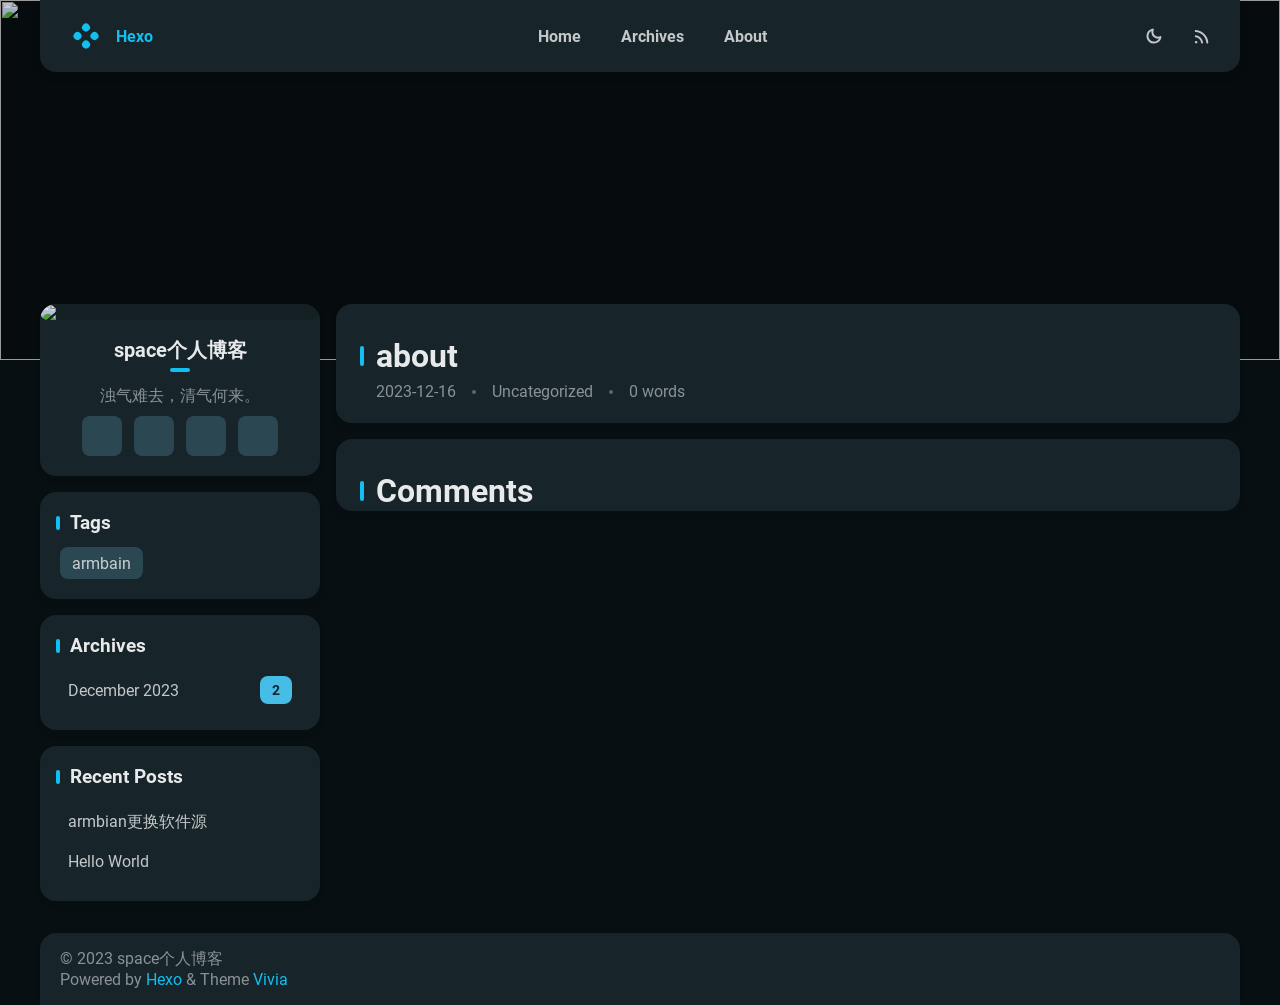
==== about/index.html @ df4c648f "Site updated: 2023-12-16 14:59:12" ====
<!DOCTYPE html>


<html theme="dark" showBanner="true" hasBanner="true" > 
<link href="https://cdn.staticfile.org/font-awesome/6.4.2/css/fontawesome.min.css" rel="stylesheet">
<link href="https://cdn.staticfile.org/font-awesome/6.4.2/css/brands.min.css" rel="stylesheet">
<link href="https://cdn.staticfile.org/font-awesome/6.4.2/css/solid.min.css" rel="stylesheet">
<script src="/js/color.global.min.js" ></script>
<script src="/js/load-settings.js" ></script>
<head>
  <meta charset="utf-8">
  
  
  

  
  <title>about | Hexo</title>
  <meta name="viewport" content="width=device-width, initial-scale=1, shrink-to-fit=no">

  <link rel="preload" href="/css/fonts/Roboto-Regular.ttf" as="font" type="font/ttf" crossorigin="anonymous">
  <link rel="preload" href="/css/fonts/Roboto-Bold.ttf" as="font" type="font/ttf" crossorigin="anonymous">

  <meta property="og:type" content="website">
<meta property="og:title" content="about">
<meta property="og:url" content="http://example.com/about/index.html">
<meta property="og:site_name" content="Hexo">
<meta property="og:locale" content="en_US">
<meta property="article:published_time" content="2023-12-16T14:55:59.000Z">
<meta property="article:modified_time" content="2023-12-16T14:55:59.669Z">
<meta property="article:author" content="John Doe">
<meta name="twitter:card" content="summary">
  
    <link rel="alternate" href="/atom.xml" title="Hexo" type="application/atom+xml">
  
  
    <link rel="icon" media="(prefers-color-scheme: light)" href="/images/favicon-light-32.png" sizes="32x32">
    <link rel="icon" media="(prefers-color-scheme: light)" href="/images/favicon-light-128.png" sizes="128x128">
    <link rel="icon" media="(prefers-color-scheme: light)" href="/images/favicon-light-180.png" sizes="180x180">
    <link rel="icon" media="(prefers-color-scheme: light)" href="/images/favicon-light-192.png" sizes="192x192">
    <link rel="icon" media="(prefers-color-scheme: dark)" href="/images/favicon-dark-32.png" sizes="32x32">
    <link rel="icon" media="(prefers-color-scheme: dark)" href="/images/favicon-dark-128.png" sizes="128x128">
    <link rel="icon" media="(prefers-color-scheme: dark)" href="/images/favicon-dark-180.png" sizes="180x180">
    <link rel="icon" media="(prefers-color-scheme: dark)" href="/images/favicon-dark-192.png" sizes="192x192">
  
  
<link rel="stylesheet" href="/css/style.css">

<meta name="generator" content="Hexo 7.0.0"></head>

<body>
  
  
    
<div id="banner" class="">
  <img src="https://cdn.jsdelivr.net/gh/space-kunlun/imageBed@main/beijing.jpg" itemprop="image">
  <div id="banner-dim"></div>
</div>
 
   
  <div id="main-grid" class="shadow   ">
    <div id="nav" class=""  >
      <navbar id="navbar">
  <nav id="title-nav">
    <a href="/">
      <div id="vivia-logo">
        <div class="dot"></div>
        <div class="dot"></div>
        <div class="dot"></div>
        <div class="dot"></div>
      </div>
      <div>Hexo </div>
    </a>
  </nav>
  <nav id="main-nav">
    
      <a class="main-nav-link" href="/">Home</a>
    
      <a class="main-nav-link" href="/archives">Archives</a>
    
      <a class="main-nav-link" href="/about">About</a>
    
  </nav>
  <nav id="sub-nav">
    <a id="theme-btn" class="nav-icon">
      <span class="light-mode-icon"><svg xmlns="http://www.w3.org/2000/svg" height="20" viewBox="0 -960 960 960" width="20"><path d="M438.5-829.913v-48q0-17.452 11.963-29.476 11.964-12.024 29.326-12.024 17.363 0 29.537 12.024t12.174 29.476v48q0 17.452-11.963 29.476-11.964 12.024-29.326 12.024-17.363 0-29.537-12.024T438.5-829.913Zm0 747.826v-48q0-17.452 11.963-29.476 11.964-12.024 29.326-12.024 17.363 0 29.537 12.024t12.174 29.476v48q0 17.452-11.963 29.476-11.964 12.024-29.326 12.024-17.363 0-29.537-12.024T438.5-82.087ZM877.913-438.5h-48q-17.452 0-29.476-11.963-12.024-11.964-12.024-29.326 0-17.363 12.024-29.537t29.476-12.174h48q17.452 0 29.476 11.963 12.024 11.964 12.024 29.326 0 17.363-12.024 29.537T877.913-438.5Zm-747.826 0h-48q-17.452 0-29.476-11.963-12.024-11.964-12.024-29.326 0-17.363 12.024-29.537T82.087-521.5h48q17.452 0 29.476 11.963 12.024 11.964 12.024 29.326 0 17.363-12.024 29.537T130.087-438.5Zm660.174-290.87-34.239 32q-12.913 12.674-29.565 12.174-16.653-.5-29.327-13.174-12.674-12.673-12.554-28.826.12-16.152 12.794-28.826l33-35q12.913-12.674 30.454-12.674t30.163 12.847q12.709 12.846 12.328 30.826-.38 17.98-13.054 30.653ZM262.63-203.978l-32 34q-12.913 12.674-30.454 12.674t-30.163-12.847q-12.709-12.846-12.328-30.826.38-17.98 13.054-30.653l33.239-31q12.913-12.674 29.565-12.174 16.653.5 29.327 13.174 12.674 12.673 12.554 28.826-.12 16.152-12.794 28.826Zm466.74 33.239-32-33.239q-12.674-12.913-12.174-29.565.5-16.653 13.174-29.327 12.673-12.674 28.826-13.054 16.152-.38 28.826 12.294l35 33q12.674 12.913 12.674 30.454t-12.847 30.163q-12.846 12.709-30.826 12.328-17.98-.38-30.653-13.054ZM203.978-697.37l-34-33q-12.674-12.913-13.174-29.945-.5-17.033 12.174-29.707t31.326-13.293q18.653-.62 31.326 13.054l32 34.239q11.674 12.913 11.174 29.565-.5 16.653-13.174 29.327-12.673 12.674-28.826 12.554-16.152-.12-28.826-12.794ZM480-240q-100 0-170-70t-70-170q0-100 70-170t170-70q100 0 170 70t70 170q0 100-70 170t-170 70Zm-.247-82q65.703 0 111.475-46.272Q637-414.544 637-480.247t-45.525-111.228Q545.95-637 480.247-637t-111.475 45.525Q323-545.95 323-480.247t45.525 111.975Q414.05-322 479.753-322ZM481-481Z"/></svg></span>
      <span class="dark-mode-icon"><svg xmlns="http://www.w3.org/2000/svg" height="20" viewBox="0 -960 960 960" width="20"><path d="M480.239-116.413q-152.63 0-258.228-105.478Q116.413-327.37 116.413-480q0-130.935 77.739-227.435t206.304-125.043q43.022-9.631 63.87 10.869t3.478 62.805q-8.891 22.043-14.315 44.463-5.424 22.42-5.424 46.689 0 91.694 64.326 155.879 64.325 64.186 156.218 64.186 24.369 0 46.978-4.946 22.609-4.945 44.413-14.076 42.826-17.369 62.967 1.142 20.142 18.511 10.511 61.054Q807.174-280 712.63-198.206q-94.543 81.793-232.391 81.793Zm0-95q79.783 0 143.337-40.217 63.554-40.218 95.793-108.283-15.608 4.044-31.097 5.326-15.49 1.283-31.859.805-123.706-4.066-210.777-90.539-87.071-86.473-91.614-212.092-.24-16.369.923-31.978 1.164-15.609 5.446-30.978-67.826 32.478-108.282 96.152Q211.652-559.543 211.652-480q0 111.929 78.329 190.258 78.329 78.329 190.258 78.329ZM466.13-465.891Z"/></svg></span>
    </a>
    
      <a id="nav-rss-link" class="nav-icon mobile-hide" href="/atom.xml" title="RSS Feed">
        <svg xmlns="http://www.w3.org/2000/svg" height="20" viewBox="0 -960 960 960" width="20"><path d="M198-120q-25.846 0-44.23-18.384-18.384-18.385-18.384-44.23 0-25.846 18.384-44.23 18.384-18.385 44.23-18.385 25.846 0 44.23 18.385 18.384 18.384 18.384 44.23 0 25.845-18.384 44.23Q223.846-120 198-120Zm538.385 0q-18.846 0-32.923-13.769-14.076-13.769-15.922-33.23-8.692-100.616-51.077-188.654-42.385-88.039-109.885-155.539-67.5-67.501-155.539-109.885Q283-663.462 182.385-672.154q-19.461-1.846-33.23-16.23-13.769-14.385-13.769-33.846t14.076-32.922q14.077-13.461 32.923-12.23 120.076 8.692 226.038 58.768 105.961 50.077 185.73 129.846 79.769 79.769 129.846 185.731 50.077 105.961 58.769 226.038 1.231 18.846-12.538 32.922Q756.461-120 736.385-120Zm-252 0q-18.231 0-32.423-13.461t-18.653-33.538Q418.155-264.23 348.886-333.5q-69.27-69.27-166.501-84.423-20.077-4.462-33.538-18.961-13.461-14.5-13.461-33.346 0-19.076 13.884-33.23 13.884-14.153 33.115-10.922 136.769 15.384 234.384 112.999 97.615 97.615 112.999 234.384 3.231 19.23-10.538 33.115Q505.461-120 484.385-120Z"/></svg>
      </a>
    
    <div id="nav-menu-btn" class="nav-icon">
      <svg xmlns="http://www.w3.org/2000/svg" height="20" viewBox="0 -960 960 960" width="20"><path d="M177.37-252.282q-17.453 0-29.477-11.964-12.024-11.963-12.024-29.326t12.024-29.537q12.024-12.174 29.477-12.174h605.26q17.453 0 29.477 11.964 12.024 11.963 12.024 29.326t-12.024 29.537q-12.024 12.174-29.477 12.174H177.37Zm0-186.218q-17.453 0-29.477-11.963-12.024-11.964-12.024-29.326 0-17.363 12.024-29.537T177.37-521.5h605.26q17.453 0 29.477 11.963 12.024 11.964 12.024 29.326 0 17.363-12.024 29.537T782.63-438.5H177.37Zm0-186.217q-17.453 0-29.477-11.964-12.024-11.963-12.024-29.326t12.024-29.537q12.024-12.174 29.477-12.174h605.26q17.453 0 29.477 11.964 12.024 11.963 12.024 29.326t-12.024 29.537q-12.024 12.174-29.477 12.174H177.37Z"/></svg>
    </div>
  </nav>
</navbar>
<div id="nav-dropdown" class="hidden">
  <div id="dropdown-link-list">
    
      <a class="nav-dropdown-link" href="/">Home</a>
    
      <a class="nav-dropdown-link" href="/archives">Archives</a>
    
      <a class="nav-dropdown-link" href="/about">About</a>
    
    
      <a class="nav-dropdown-link" href="/atom.xml" title="RSS Feed">RSS</a>
     
    </div>
</div>
<script>
  let dropdownBtn = document.getElementById("nav-menu-btn");
  let dropdownEle = document.getElementById("nav-dropdown");
  dropdownBtn.onclick = function() {
    dropdownEle.classList.toggle("hidden");
  }
</script>
    </div>
    <div id="sidebar-wrapper">
      <sidebar id="sidebar">
  
    <div class="widget-wrap">
  <div class="info-card">
    <div class="avatar">
      
        <image src=https://cdn.jsdelivr.net/gh/space-kunlun/imageBed@main/touxiang.png></image>
      
      <div class="img-dim"></div>
    </div>
    <div class="info">
      <div class="username">space个人博客 </div>
      <div class="dot"></div>
      <div class="subtitle">浊气难去，清气何来。 </div>
      <div class="link-list">
        
          <a class="link-btn" href="tencent://message/?uin=2679131008&Site=&Menu=yes" title="QQ"><i class="fa-brands fa-qq"></i></a>
        
          <a class="link-btn" href="weixin://dl/business/?t=L15186587319" title="Wechat"><i class="fa-brands fa-weixin"></i></a>
        
          <a class="link-btn" href="mailto:2679131008@qq.com" title="email"><i class="fa-solid fa-envelope"></i></a>
        
          <a class="link-btn" target="_blank" rel="noopener" href="https://space.bilibili.com/509397487?plat_id=1&share_from=space&share_medium=android&share_plat=android&share_session_id=cef8100f-8ebf-41da-836b-606891e28cf0&share_source=COPY&share_tag=s_i&timestamp=1701416204&unique_k=r7wXbUa" title="bilibili"><i class="fa-brands fa-bilibili"></i></a>
         
      </div>  
    </div>
  </div>
</div>

  
  <div class="sticky">
    
      



    
      
  <div class="widget-wrap">
    <div class="widget">
      <h3 class="widget-title">Tags</h3>
      <ul class="widget-tag-list" itemprop="keywords"><li class="widget-tag-list-item"><a class="widget-tag-list-link" href="/tags/armbain/" rel="tag">armbain</a></li></ul>
    </div>
  </div>


    
      
  <div class="widget-wrap">
    <div class="widget">
      <h3 class="widget-title">Archives</h3>
      
      
        <a class="archive-link" href="/archives/2023/12 ">
          December 2023 
          <div class="archive-count">2 </div>
        </a>
      
    </div>
  </div>


    
      
  <div class="widget-wrap">
    <div class="widget">
      <h3 class="widget-title">Recent Posts</h3>
      <ul>
        
          <a class="recent-link" href="/2023/12/16/arm%E6%8D%A2%E6%BA%90/" title="armbian更换软件源" >
            <div class="recent-link-text">
              armbian更换软件源
            </div>
          </a>
        
          <a class="recent-link" href="/2023/12/16/hello-world/" title="Hello World" >
            <div class="recent-link-text">
              Hello World
            </div>
          </a>
        
      </ul>
    </div>
  </div>

    
  </div>
</sidebar>
    </div>
    <div id="content-body">
       


<article id="page-" class="h-entry article article-type-page" itemprop="blogPost" itemscope itemtype="https://schema.org/BlogPosting">
  
    
   
  <div class="article-inner">
    <div class="article-main">
      <header class="article-header">
        
<div class="main-title-bar">
  <div class="main-title-dot"></div>
  
    
      <h1 class="p-name article-title" itemprop="headline name">
        about
      </h1>
    
  
</div>

        <div class='meta-info-bar'>
          <div class="meta-info">
  <time class="dt-published" datetime="2023-12-16T14:55:59.000Z" itemprop="datePublished">2023-12-16</time>
</div>
          <div class="need-seperator meta-info">
            <div class="meta-cate-flex">
  
    Uncategorized 
   
</div>
  
          </div>
          <div class="wordcount need-seperator meta-info">
            0 words 
          </div>
        </div>
        
      </header>
      <div class="e-content article-entry" itemprop="articleBody">
        
          
        
      </div>

       
        <footer class="article-footer">
           
        </footer>
         
    </div>
    
     
  </div>
  
    

  
</article>


  
  <script src='//unpkg.com/valine/dist/Valine.min.js'></script>
  <div id="comment-card" class="comment-card">
    <div class="main-title-bar">
      <div class="main-title-dot"></div>
      <div class="main-title">Comments </div>
    </div>
    <div id="vcomments"></div>
  </div>
  <script>
      new Valine({"enable":true,"appId":"s8BF6X2v95YGKRM6gRplAmCN-gzGzoHsz","appKey":"ijt4h1INHJjt0tMOUurzbw2Y","placeholder":"Just go go","pageSize":10,"highlight":true,"serverURLs":null,"el":"#vcomments"});
  </script>




    </div>
    <div id="footer-wrapper">
      <footer id="footer">
  
  <div id="footer-info" class="inner">
    
    &copy; 2023 space个人博客<br>
    Powered by <a href="https://hexo.io/" target="_blank">Hexo</a> & Theme <a target="_blank" rel="noopener" href="https://github.com/saicaca/hexo-theme-vivia">Vivia</a>
  </div>
</footer>

    </div>
    <div class="back-to-top-wrapper">
    <button id="back-to-top-btn" class="back-to-top-btn hide" onclick="topFunction()">
        <i class="fa-solid fa-angle-up"></i>
    </button>
</div>

<script>
    function topFunction() {
        window.scroll({ top: 0, behavior: 'smooth' });
    }
    let btn = document.getElementById('back-to-top-btn');
    function scrollFunction() {
        if (document.body.scrollTop > 600 || document.documentElement.scrollTop > 600) {
            btn.classList.remove('hide')
        } else {
            btn.classList.add('hide')
        }
    }
    window.onscroll = function() {
        scrollFunction();
    }
</script>

  </div>
  <script src="/js/light-dark-switch.js"></script>
</body>
</html>
---- css/style.css ----
:root {
  --neut-L90: rgba(255,255,255,0.9);
  --neut-L75: rgba(255,255,255,0.75);
  --neut-L50: rgba(255,255,255,0.5);
  --neut-L30: rgba(255,255,255,0.3);
  --neut-L10: rgba(255,255,255,0.1);
  --banner-dim: rgba(0,0,0,0.2);
  --primary-hue: 225;
  --main-title: rgba(255,255,255,0.9);
  --btn-content: var(--neut-L75);
  --btn-content-hover: var(--btn-content);
  --card-btn-bg: var(--card-background);
  --card-btn-icon: var(--primary);
  --btn-text-neutral-text: var(--neut-L75);
  --btn-text-content: var(--primary);
  --btn-text-light-text: var(--primary);
  --title-hover: var(--primary);
  --light-dot: var(--primary);
  --article-meta: rgba(255,255,255,0.5);
  --article-text: rgba(255,255,255,0.75);
  --info-name: rgba(255,255,255,0.9);
  --info-sub: rgba(255,255,255,0.5);
  --link: var(--primary);
  --color-picker-border: var(--primary);
  --color-picker-thumb: var(--primary);
  --pagenav-curr-bg: var(--primary);
  --widget-title: var(--main-title);
  --archive-year: var(--neut-L75);
  --archive-date: var(--neut-L50);
  --archive-title: var(--neut-L75);
  --archive-tags: var(--neut-L30);
  --archive-dashline: var(--neut-L10);
  --primary-btn-bg: var(--primary);
  --img-overlay: rgba(0,0,0,0.1);
  --sidebar-width: 280px;
  --display-light-icon: 0;
  --display-dark-icon: 1;
}
@supports (color: oklch(0 0 0)) {
  :root {
    --primary: oklch(0.75 0.14 var(--primary-hue));
    --nav-dropdown-bg: oklch(0.2 0.02 var(--primary-hue));
    --page-background: oklch(0.16 0.014 var(--primary-hue));
    --card-background: oklch(0.25 0.02 var(--primary-hue));
    --btn-bg: oklch(0.38 0.04 var(--primary-hue));
    --btn-hover: oklch(0.45 0.045 var(--primary-hue));
    --btn-active: oklch(0.5 0.05 var(--primary-hue));
    --card-btn-hover: oklch(0.3 0.03 var(--primary-hue));
    --card-btn-active: oklch(0.35 0.035 var(--primary-hue));
    --btn-text-hover: oklch(0.2 0.02 var(--primary-hue));
    --btn-text-active: oklch(0.17 0.017 var(--primary-hue));
    --timeline-dim-dot: oklch(0.5 0.05 var(--primary-hue));
    --title-active: oklch(0.65 0.12 var(--primary-hue));
    --tag-dot: oklch(0.25 0.02 var(--primary-hue));
    --highlight-selection: oklch(0.35 0.035 var(--primary-hue));
    --article-code-bg: oklch(0.4 0.04 var(--primary-hue));
    --article-block: oklch(0.2 0.02 var(--primary-hue));
    --link-hover-bg: oklch(0.4 0.08 var(--primary-hue));
    --link-active-bg: oklch(0.35 0.07 var(--primary-hue));
    --blockquote-bg: oklch(0.2 0.02 var(--primary-hue));
    --color-picker-range: oklch(0.4 0.04 var(--primary-hue));
    --badge-bg: oklch(0.75 0.12 var(--primary-hue));
    --text-on-light: oklch(0.25 0.02 var(--primary-hue));
    --pagenav-curr-text: oklch(0.25 0.02 var(--primary-hue));
    --input-field: oklch(0.2 0.02 var(--primary-hue));
    --primary-btn-text: oklch(0.25 0.02 var(--primary-hue));
    --enter-btn-bg: oklch(0.2 0.02 var(--primary-hue));
    --enter-btn-hover: oklch(0.3 0.03 var(--primary-hue));
    --enter-btn-active: oklch(0.35 0.035 var(--primary-hue));
    --selection-bg: oklch(0.4 0.08 var(--primary-hue));
    --code-block-selection-bg: oklch(0.4 0.08 var(--primary-hue));
  }
}
@supports not (color: oklch(0 0 0)) {
  :root {
    --primary: #11bff0;
    --nav-dropdown-bg: #0c181d;
    --page-background: #070f12;
    --card-background: #172429;
    --btn-bg: #2a4752;
    --btn-hover: #395b68;
    --btn-active: #436a79;
    --card-btn-hover: #1d3139;
    --card-btn-active: #263f48;
    --btn-text-hover: #0c181d;
    --btn-text-active: #071115;
    --timeline-dim-dot: #436a79;
    --title-active: #139ec6;
    --tag-dot: #172429;
    --highlight-selection: #263f48;
    --article-code-bg: #2f4c58;
    --article-block: #0c181d;
    --link-hover-bg: #005068;
    --link-active-bg: #004256;
    --blockquote-bg: #0c181d;
    --color-picker-range: #2f4c58;
    --badge-bg: #45bde7;
    --text-on-light: #172429;
    --pagenav-curr-text: #172429;
    --input-field: #0c181d;
    --primary-btn-text: #172429;
    --enter-btn-bg: #0c181d;
    --enter-btn-hover: #1d3139;
    --enter-btn-active: #263f48;
    --selection-bg: #005068;
    --code-block-selection-bg: #005068;
  }
}
:root[theme='light'] {
  --card-background: #fff;
  --banner-dim: none;
  --neut-L90: rgba(0,0,0,0.9);
  --neut-L75: rgba(0,0,0,0.75);
  --neut-L50: rgba(0,0,0,0.5);
  --neut-L30: rgba(0,0,0,0.3);
  --neut-L10: rgba(0,0,0,0.1);
  --main-title: rgba(0,0,0,0.9);
  --article-meta: rgba(0,0,0,0.5);
  --article-text: rgba(0,0,0,0.75);
  --btn-text-neutral-text: rgba(0,0,0,0.75);
  --info-name: rgba(0,0,0,0.9);
  --info-sub: rgba(0,0,0,0.5);
  --tag-dot: var(--btn-content);
  --img-overlay: rgba(0,0,0,0);
  --pagenav-curr-text: rgba(255,255,255,0.9);
  --primary-btn-text: rgba(255,255,255,0.9);
  --display-light-icon: 1;
  --display-dark-icon: 0;
}
@supports (color: oklch(0 0 0)) {
  :root[theme='light'] {
    --primary: oklch(0.7 0.14 var(--primary-hue));
    --page-background: oklch(0.95 0.01 var(--primary-hue));
    --nav-dropdown-bg: oklch(0.98 0.005 var(--primary-hue));
    --btn-bg: oklch(0.95 0.025 var(--primary-hue));
    --btn-content: oklch(0.55 0.12 var(--primary-hue));
    --btn-hover: oklch(0.9 0.05 var(--primary-hue));
    --btn-active: oklch(0.85 0.08 var(--primary-hue));
    --btn-text-hover: oklch(0.95 0.025 var(--primary-hue));
    --btn-text-active: oklch(0.98 0.01 var(--primary-hue));
    --btn-text-content: oklch(0.7 0.14 var(--primary-hue));
    --card-btn-hover: oklch(0.98 0.005 var(--primary-hue));
    --card-btn-active: oklch(0.9 0.03 var(--primary-hue));
    --title-active: oklch(0.6 0.12 var(--primary-hue));
    --link-hover-bg: oklch(0.95 0.025 var(--primary-hue));
    --link-active-bg: oklch(0.9 0.05 var(--primary-hue));
    --article-code-bg: oklch(0.95 0.02 var(--primary-hue));
    --blockquote-bg: oklch(0.98 0.005 var(--primary-hue));
    --badge-bg: oklch(0.95 0.02 var(--primary-hue));
    --text-on-light: oklch(0.55 0.12 var(--primary-hue));
    --color-picker-range: oklch(0.95 0.02 var(--primary-hue));
    --input-field: oklch(0.98 0.005 var(--primary-hue));
    --enter-btn-bg: oklch(0.98 0.005 var(--primary-hue));
    --enter-btn-hover: oklch(0.96 0.015 var(--primary-hue));
    --enter-btn-active: oklch(0.9 0.03 var(--primary-hue));
    --selection-bg: oklch(0.9 0.05 var(--primary-hue));
  }
}
@supports not (color: oklch(0 0 0)) {
  :root[theme='light'] {
    --primary: #00afdf;
    --page-background: #e8f0f4;
    --nav-dropdown-bg: #f5f9fb;
    --btn-bg: #def3fb;
    --btn-content: #007fa6;
    --btn-hover: #bce6f7;
    --btn-active: #93d9f5;
    --btn-text-hover: #def3fb;
    --btn-text-active: #f2fafe;
    --btn-text-content: #00afdf;
    --card-btn-hover: #f5f9fb;
    --card-btn-active: #cae3ed;
    --title-active: #008eb6;
    --link-hover-bg: #def3fb;
    --link-active-bg: #bce6f7;
    --article-code-bg: #e1f2f9;
    --blockquote-bg: #f5f9fb;
    --badge-bg: #e1f2f9;
    --text-on-light: #007fa6;
    --color-picker-range: #e1f2f9;
    --input-field: #f5f9fb;
    --enter-btn-bg: #f5f9fb;
    --enter-btn-hover: #e8f4f9;
    --enter-btn-active: #cae3ed;
    --selection-bg: #bce6f7;
  }
}
body {
  width: 100%;
}
body:before,
body:after {
  content: "";
  display: table;
}
body:after {
  clear: both;
}
html,
body,
div,
span,
applet,
object,
iframe,
h1,
h2,
h3,
h4,
h5,
h6,
p,
blockquote,
pre,
a,
abbr,
acronym,
address,
big,
cite,
code,
del,
dfn,
em,
img,
ins,
kbd,
q,
s,
samp,
small,
strike,
strong,
sub,
sup,
tt,
var,
dl,
dt,
dd,
ol,
ul,
li,
fieldset,
form,
label,
legend,
table,
caption,
tbody,
tfoot,
thead,
tr,
th,
td {
  margin: 0;
  padding: 0;
  border: 0;
  outline: 0;
  font-weight: inherit;
  font-style: inherit;
  font-family: inherit;
  font-size: 100%;
  vertical-align: baseline;
}
body {
  line-height: 1;
  color: #000;
  background: #fff;
}
ol,
ul {
  list-style: none;
}
table {
  border-collapse: separate;
  border-spacing: 0;
  vertical-align: middle;
}
caption,
th,
td {
  text-align: left;
  font-weight: normal;
  vertical-align: middle;
}
a img {
  border: none;
}
a {
  text-decoration: none;
}
@font-face {
  font-family: Roboto;
  font-style: normal;
  font-weight: 400;
  src: url("fonts/Roboto-Regular.ttf") format("truetype");
}
@font-face {
  font-family: Roboto;
  font-style: normal;
  font-weight: 700;
  src: url("fonts/Roboto-Bold.ttf") format("truetype");
}
body,
#container {
  overflow-x: hidden;
  height: 100%;
}
body {
  font: 16px "Roboto", -apple-system, BlinkMacSystemFont, "Segoe UI", "Oxygen", "Ubuntu", "Cantarell", "Fira Sans", "Droid Sans", "Helvetica Neue", sans-serif;
  -webkit-text-size-adjust: 100%;
  background: var(--page-background);
  background-size: 240px;
  background-blend-mode: overlay;
  -webkit-transition: background 0.15s ease-out, color 0.15s ease-out;
  -moz-transition: background 0.15s ease-out, color 0.15s ease-out;
  -ms-transition: background 0.15s ease-out, color 0.15s ease-out;
  transition: background 0.15s ease-out, color 0.15s ease-out;
}

#main-grid {
  grid-template-columns: min(30%, var(--sidebar-width)) auto;
  grid-template-rows: auto auto auto;
}
#main-grid.right-sidebar {
  grid-template-columns: auto min(30%, var(--sidebar-width));
}
#main-grid {
  display: grid;
  max-width: 1200px;
  min-height: 100vh;
  grid-template-rows: auto 1fr auto;
  margin: auto;
  position: relative;
  grid-gap: 16px;
}
#main-grid #nav {
  grid-column-start: 1;
  grid-column-end: 3;
  -webkit-transition: height 0.15s ease-out;
  -moz-transition: height 0.15s ease-out;
  -ms-transition: height 0.15s ease-out;
  transition: height 0.15s ease-out;
}
#main-grid #sidebar-wrapper {
  grid-row: 2;
  grid-column: 1;
}
#main-grid #content-body {
  grid-column: 2;
  grid-row: 2;
  overflow: auto;
}
#main-grid #footer-wrapper {
  grid-row: 3;
  grid-column-start: 1;
  grid-column-end: 3;
}
#main-grid.right-sidebar #sidebar-wrapper {
  grid-column: 2;
}
#main-grid.right-sidebar #content-body {
  grid-column: 1;
}
@media screen and (max-width: 767px) {
  #main-grid {
    grid-template-columns: auto auto;
  }
  #main-grid #sidebar-wrapper {
    grid-row: 3;
    grid-column-start: 1;
    grid-column-end: 3;
    margin-top: 48px;
  }
  #main-grid #content-body {
    grid-column-start: 1;
    grid-column-end: 3;
  }
  #main-grid #footer-wrapper {
    grid-row: 4;
  }
}
@media screen and (min-width: 768px) and (max-width: 1023px) {
  #main-grid {
    grid-template-columns: auto auto;
  }
  #main-grid #sidebar-wrapper {
    grid-row: 3;
    grid-column-start: 1;
    grid-column-end: 3;
    margin-top: 48px;
  }
  #main-grid #content-body {
    grid-column-start: 1;
    grid-column-end: 3;
  }
  #main-grid #footer-wrapper {
    grid-row: 4;
  }
}
#main {
  position: relative;
}
.clear {
  clear: both;
}
#container {
  position: relative;
}
#nav,
#sidebar-wrapper,
#content-body,
#footer-wrapper,
#back-to-top-btn {
  filter: drop-shadow(0px 4px 4px rgba(0,0,0,0.02));
}
.img-dim {
  width: 100%;
  height: 100%;
  background: var(--img-overlay);
  position: absolute;
  -webkit-transition: background 0.15s ease-out;
  -moz-transition: background 0.15s ease-out;
  -ms-transition: background 0.15s ease-out;
  transition: background 0.15s ease-out;
}
::selection {
  background-color: var(--selection-bg);
}
.article-date,
.article-category-link,
.archive-year {
  text-decoration: none;
  text-transform: uppercase;
  letter-spacing: 2px;
  color: #999;
  margin-bottom: 1em;
  margin-left: 5px;
  line-height: 1em;
  text-shadow: 0 1px #fff;
  font-weight: bold;
}
.archive-article-inner {
  background: #fff;
  -webkit-box-shadow: 1px 2px 3px #ddd;
  box-shadow: 1px 2px 3px #ddd;
  border: 1px solid #ddd;
  border-radius: 3px;
}
navbar,
.article-inner,
#article-nav .article-nav-btn,
.comment-card,
#page-nav #num-bar,
#page-nav .page-nav-btn,
.archive-main-card,
.back-to-top-btn,
.widget,
.info-card {
  background: var(--card-background);
  border-radius: 16px;
  -webkit-transition: background 0.15s ease-out;
  -moz-transition: background 0.15s ease-out;
  -ms-transition: background 0.15s ease-out;
  transition: background 0.15s ease-out;
}
.article-tag-list-link,
.widget-tag-list-link,
.info-card .link-list .link-btn {
  background: var(--btn-bg);
  border-radius: 8px;
  color: var(--btn-content);
  -webkit-transition: background 0.15s ease-out, color 0.15s ease-out;
  -moz-transition: background 0.15s ease-out, color 0.15s ease-out;
  -ms-transition: background 0.15s ease-out, color 0.15s ease-out;
  transition: background 0.15s ease-out, color 0.15s ease-out;
  cursor: pointer;
  border: none;
  display: -webkit-box;
  display: -moz-box;
  display: -webkit-flex;
  display: -ms-flexbox;
  display: box;
  display: flex;
  -webkit-box-pack: center;
  -moz-box-pack: center;
  -ms-flex-pack: center;
  -webkit-justify-content: center;
  justify-content: center;
  -webkit-box-align: center;
  -moz-box-align: center;
  -ms-flex-align: center;
  -webkit-align-items: center;
  align-items: center;
}
.article-tag-list-link:hover,
.widget-tag-list-link:hover,
.info-card .link-list .link-btn:hover {
  color: var(--btn-content-hover);
  background: var(--btn-hover);
}
.article-tag-list-link:active,
.widget-tag-list-link:active,
.info-card .link-list .link-btn:active {
  background: var(--btn-active);
}
#article-nav .article-nav-btn,
.back-to-top-btn {
  display: -webkit-box;
  display: -moz-box;
  display: -webkit-flex;
  display: -ms-flexbox;
  display: box;
  display: flex;
  -webkit-box-pack: center;
  -moz-box-pack: center;
  -ms-flex-pack: center;
  -webkit-justify-content: center;
  justify-content: center;
  -webkit-box-align: center;
  -moz-box-align: center;
  -ms-flex-align: center;
  -webkit-align-items: center;
  align-items: center;
}
#article-nav .article-nav-btn:hover,
.back-to-top-btn:hover {
  background: var(--card-btn-hover);
}
#article-nav .article-nav-btn:active,
.back-to-top-btn:active {
  background: var(--card-btn-active);
}
.article-tag-list-link,
.widget-tag-list-link {
  height: 32px;
  padding: 0 12px;
  font-size: 14px;
}
.article-title,
.comment-card .main-title,
.archive-main-card .archive-title {
  text-decoration: none;
  font-size: 32px;
  font-weight: bold;
  color: var(--main-title);
  line-height: 40px;
  -webkit-transition: color 0.15s ease-out;
  -moz-transition: color 0.15s ease-out;
  -ms-transition: color 0.15s ease-out;
  transition: color 0.15s ease-out;
  position: relative;
}
@media screen and (max-width: 767px) {
  .article-title,
  .comment-card .main-title,
  .archive-main-card .archive-title {
    font-size: 28px;
  }
}
.article-entry a,
#footer a {
  color: var(--link);
  border-radius: 6px;
  -webkit-transition: background 0.15s ease-out, color 0.15s ease-out, outline 0.15s ease-out;
  -moz-transition: background 0.15s ease-out, color 0.15s ease-out, outline 0.15s ease-out;
  -ms-transition: background 0.15s ease-out, color 0.15s ease-out, outline 0.15s ease-out;
  transition: background 0.15s ease-out, color 0.15s ease-out, outline 0.15s ease-out;
  padding: 3px;
  margin: -3px;
}
.article-entry a:hover,
#footer a:hover {
  background: var(--link-hover-bg);
}
.article-entry a:active,
#footer a:active {
  background: var(--link-active-bg);
}
.article-entry h1,
.widget h1 {
  font-size: 2em;
}
.article-entry h2,
.widget h2 {
  font-size: 1.5em;
}
.article-entry h3,
.widget h3 {
  font-size: 1.3em;
}
.article-entry h4,
.widget h4 {
  font-size: 1.2em;
}
.article-entry h5,
.widget h5 {
  font-size: 1em;
}
.article-entry h6,
.widget h6 {
  font-size: 1em;
  color: #999;
}
.article-entry hr,
.widget hr {
  border: 1px dashed #ddd;
}
.article-entry strong,
.widget strong {
  font-weight: bold;
}
.article-entry em,
.widget em,
.article-entry cite,
.widget cite {
  font-style: italic;
}
.article-entry sup,
.widget sup,
.article-entry sub,
.widget sub {
  font-size: 0.75em;
  line-height: 0;
  position: relative;
  vertical-align: baseline;
}
.article-entry sup,
.widget sup {
  top: -0.5em;
}
.article-entry sub,
.widget sub {
  bottom: -0.2em;
}
.article-entry small,
.widget small {
  font-size: 0.85em;
}
.article-entry acronym,
.widget acronym,
.article-entry abbr,
.widget abbr {
  border-bottom: 1px dotted;
}
.article-entry ul,
.widget ul,
.article-entry ol,
.widget ol,
.article-entry dl,
.widget dl {
  margin: 0 20px;
  line-height: 1.6em;
}
.article-entry ul ul,
.widget ul ul,
.article-entry ol ul,
.widget ol ul,
.article-entry ul ol,
.widget ul ol,
.article-entry ol ol,
.widget ol ol {
  margin-top: 0;
  margin-bottom: 0;
}
.article-entry ul,
.widget ul {
  list-style: disc;
}
.article-entry ol,
.widget ol {
  list-style: decimal;
}
.article-entry dt,
.widget dt {
  font-weight: bold;
}
:root #nav {
  height: 72px;
}
@media screen and (max-width: 767px) {
  :root #nav {
    height: auto;
    min-height: 72px;
  }
}
@media screen and (min-width: 768px) and (max-width: 1023px) {
  :root #nav {
    height: auto;
    min-height: 72px;
  }
}
:root #banner {
  opacity: 0;
}
:root[showBanner="true"][hasBanner="true"] #nav {
  height: calc(40vh - 72px);
  filter: drop-shadow(0px 4px 4px rgba(0,0,0,0.15));
}
:root[showBanner="true"][hasBanner="true"] #nav.is_home {
  height: calc(60vh - 72px);
}
:root[showBanner="true"][hasBanner="true"] #banner {
  opacity: 1;
  top: 0;
}
@media screen and (min-width: 1024px) {
  :root[showBanner="true"][hasBanner="desktop"] #nav {
    height: calc(40vh - 72px);
    filter: drop-shadow(0px 4px 4px rgba(0,0,0,0.15));
  }
  :root[showBanner="true"][hasBanner="desktop"] #nav.is_home {
    height: calc(60vh - 72px);
  }
  :root[showBanner="true"][hasBanner="desktop"] #banner {
    opacity: 1;
    top: 0;
  }
}
#banner {
  height: 40vh;
  width: 100%;
  position: absolute;
  overflow: hidden;
  -webkit-transition: opacity 0.15s ease-out, top 0.15s ease-out;
  -moz-transition: opacity 0.15s ease-out, top 0.15s ease-out;
  -ms-transition: opacity 0.15s ease-out, top 0.15s ease-out;
  transition: opacity 0.15s ease-out, top 0.15s ease-out;
  top: -40px;
}
#banner.hide {
  opacity: 0;
}
#banner.is_home {
  height: 60vh;
}
#banner img {
  height: 100%;
  width: 100%;
  object-fit: cover;
  object-position: center;
}
#banner #banner-dim {
  height: 100%;
  width: 100%;
  position: absolute;
  top: 0;
  background: var(--banner-dim);
  -webkit-transition: background 0.15s ease-out;
  -moz-transition: background 0.15s ease-out;
  -ms-transition: background 0.15s ease-out;
  transition: background 0.15s ease-out;
}
navbar {
  height: 72px;
  display: -webkit-box;
  display: -moz-box;
  display: -webkit-flex;
  display: -ms-flexbox;
  display: box;
  display: flex;
  -webkit-box-pack: justify;
  -moz-box-pack: justify;
  -ms-flex-pack: justify;
  -webkit-justify-content: space-between;
  justify-content: space-between;
  -webkit-box-align: center;
  -moz-box-align: center;
  -ms-flex-align: center;
  -webkit-align-items: center;
  align-items: center;
  position: sticky;
  margin: 0 auto;
  border-radius: 0 0 16px 16px;
  top: 0;
}
#title-nav {
  margin-left: 16px;
}
#title-nav a {
  color: var(--btn-text-content);
  height: 52px;
  border-radius: 8px;
  -webkit-box-align: center;
  -moz-box-align: center;
  -ms-flex-align: center;
  -webkit-align-items: center;
  align-items: center;
  padding: 0 20px;
  display: -webkit-box;
  display: -moz-box;
  display: -webkit-flex;
  display: -ms-flexbox;
  display: box;
  display: flex;
  font-size: 16px;
  font-weight: bold;
  -webkit-transition: background 0.15s ease-out;
  -moz-transition: background 0.15s ease-out;
  -ms-transition: background 0.15s ease-out;
  transition: background 0.15s ease-out;
}
#title-nav a:hover {
  background: var(--btn-text-hover);
}
#title-nav a:active {
  background: var(--btn-text-active);
}
#title-nav a #vivia-logo {
  display: -webkit-box;
  display: -moz-box;
  display: -webkit-flex;
  display: -ms-flexbox;
  display: box;
  display: flex;
  -webkit-box-lines: multiple;
  -moz-box-lines: multiple;
  -webkit-flex-wrap: wrap;
  -ms-flex-wrap: wrap;
  flex-wrap: wrap;
  gap: 4px;
  width: 20px;
  height: 20px;
  -webkit-transform: rotate(45deg);
  -moz-transform: rotate(45deg);
  -ms-transform: rotate(45deg);
  transform: rotate(45deg);
  margin-right: 20px;
}
#title-nav a #vivia-logo .dot {
  height: 8px;
  width: 8px;
  border-radius: 50%;
  background: var(--btn-text-content);
}
#main-nav {
  float: left;
  display: -webkit-box;
  display: -moz-box;
  display: -webkit-flex;
  display: -ms-flexbox;
  display: box;
  display: flex;
  gap: 8px;
}
@media screen and (max-width: 767px) {
  #main-nav {
    display: none;
  }
}
@media screen and (min-width: 768px) and (max-width: 1023px) {
  #main-nav {
    display: none;
  }
}
.nav-icon,
.main-nav-link {
  float: left;
  color: var(--btn-text-neutral-text);
  fill: var(--btn-text-neutral-text);
  text-decoration: none;
  display: block;
  border-radius: 8px;
  -webkit-transition: background 0.15s ease-out, color 0.15s ease-out;
  -moz-transition: background 0.15s ease-out, color 0.15s ease-out;
  -ms-transition: background 0.15s ease-out, color 0.15s ease-out;
  transition: background 0.15s ease-out, color 0.15s ease-out;
}
.nav-icon:hover,
.main-nav-link:hover {
  background: var(--btn-text-hover);
  color: var(--btn-text-light-text);
  fill: var(--btn-text-light-text);
}
.nav-icon:active,
.main-nav-link:active {
  background: var(--btn-text-active);
}
.nav-icon {
  font-family: FontAwesome;
  text-align: center;
  font-size: 16px;
  width: 44px;
  height: 44px;
  display: -webkit-box;
  display: -moz-box;
  display: -webkit-flex;
  display: -ms-flexbox;
  display: box;
  display: flex;
  position: relative;
  cursor: pointer;
  -webkit-box-pack: center;
  -moz-box-pack: center;
  -ms-flex-pack: center;
  -webkit-justify-content: center;
  justify-content: center;
  -webkit-box-align: center;
  -moz-box-align: center;
  -ms-flex-align: center;
  -webkit-align-items: center;
  align-items: center;
}
@media screen and (max-width: 767px) {
  .nav-icon.mobile-hide {
    display: none;
  }
}
@media screen and (min-width: 768px) and (max-width: 1023px) {
  .nav-icon.mobile-hide {
    display: none;
  }
}
.nav-icon .rss {
  font-weight: 300;
}
.nav-icon .light-mode-icon {
  position: absolute;
  height: 20px;
  opacity: var(--display-light-icon);
  -webkit-transition: opacity 0.15s ease-out;
  -moz-transition: opacity 0.15s ease-out;
  -ms-transition: opacity 0.15s ease-out;
  transition: opacity 0.15s ease-out;
}
.nav-icon .dark-mode-icon {
  position: absolute;
  height: 20px;
  opacity: var(--display-dark-icon);
  -webkit-transition: opacity 0.15s ease-out;
  -moz-transition: opacity 0.15s ease-out;
  -ms-transition: opacity 0.15s ease-out;
  transition: opacity 0.15s ease-out;
}
@media screen and (min-width: 1024px) {
  #nav-menu-btn {
    display: none;
  }
}
#nav-dropdown {
  margin-top: -16px;
  background: var(--nav-dropdown-bg);
  -webkit-transition: background 0.15s ease-out, height 0.15s ease-out;
  -moz-transition: background 0.15s ease-out, height 0.15s ease-out;
  -ms-transition: background 0.15s ease-out, height 0.15s ease-out;
  transition: background 0.15s ease-out, height 0.15s ease-out;
  border-radius: 0 0 16px 16px;
  overflow: hidden;
  height: fit-content;
}
@media screen and (min-width: 1024px) {
  #nav-dropdown {
    display: none;
  }
}
#nav-dropdown.hidden {
  height: 0;
}
#nav-dropdown #dropdown-link-list {
  padding-top: 24px;
  padding-bottom: 8px;
}
#nav-dropdown #dropdown-link-list .nav-dropdown-link {
  display: -webkit-box;
  display: -moz-box;
  display: -webkit-flex;
  display: -ms-flexbox;
  display: box;
  display: flex;
  -webkit-box-align: center;
  -moz-box-align: center;
  -ms-flex-align: center;
  -webkit-align-items: center;
  align-items: center;
  padding-left: 32px;
  height: 40px;
  width: 100%;
  display: -webkit-box;
  display: -moz-box;
  display: -webkit-flex;
  display: -ms-flexbox;
  display: box;
  display: flex;
  color: var(--neut-L75);
  font-weight: bold;
  -webkit-transition: color 0.15s ease-out;
  -moz-transition: color 0.15s ease-out;
  -ms-transition: color 0.15s ease-out;
  transition: color 0.15s ease-out;
}
#nav-dropdown #dropdown-link-list .nav-dropdown-link:hover,
#nav-dropdown #dropdown-link-list .nav-dropdown-link:active {
  color: var(--primary);
}
.main-nav-link {
  font-weight: bold;
  height: 44px;
  padding: 0px 16px;
  display: -webkit-box;
  display: -moz-box;
  display: -webkit-flex;
  display: -ms-flexbox;
  display: box;
  display: flex;
  -webkit-box-align: center;
  -moz-box-align: center;
  -ms-flex-align: center;
  -webkit-align-items: center;
  align-items: center;
}
#main-nav-toggle {
  display: none;
}
#main-nav-toggle:before {
  content: "\f0c9";
}
@media screen and (max-width: 767px) {
  #main-nav-toggle {
    display: block;
  }
}
#sub-nav {
  margin-right: 16px;
  display: -webkit-box;
  display: -moz-box;
  display: -webkit-flex;
  display: -ms-flexbox;
  display: box;
  display: flex;
  gap: 4px;
}
.article {
  margin-bottom: 16px;
}
.article-inner {
  overflow: hidden;
  margin-bottom: 16px;
  display: -webkit-box;
  display: -moz-box;
  display: -webkit-flex;
  display: -ms-flexbox;
  display: box;
  display: flex;
}
.article-main {
  border-radius: 16px;
  z-index: 50;
  position: relative;
  background: var(--card-background);
  -webkit-transition: background 0.15s ease-out;
  -moz-transition: background 0.15s ease-out;
  -ms-transition: background 0.15s ease-out;
  transition: background 0.15s ease-out;
  width: 100%;
  margin-right: -16px;
  padding-bottom: 16px;
}
.article-meta:before,
.article-meta:after {
  content: "";
  display: table;
}
.article-meta:after {
  clear: both;
}
.article-date {
  float: left;
}
.meta-info-bar {
  color: var(--article-meta);
  font-size: 16px;
  font-weight: medium;
  text-decoration: none;
  display: -webkit-box;
  display: -moz-box;
  display: -webkit-flex;
  display: -ms-flexbox;
  display: box;
  display: flex;
}
.meta-info-bar * {
  white-space: nowrap;
}
.meta-info-bar .meta-info {
  -webkit-transition: color 0.15s ease-out, outline 0.15s ease-out, background 0.15s ease-out;
  -moz-transition: color 0.15s ease-out, outline 0.15s ease-out, background 0.15s ease-out;
  -ms-transition: color 0.15s ease-out, outline 0.15s ease-out, background 0.15s ease-out;
  transition: color 0.15s ease-out, outline 0.15s ease-out, background 0.15s ease-out;
}
.meta-info-bar a {
  color: var(--article-meta);
  outline-width: 4px;
  outline-style: solid;
  outline-color: rgba(0,0,0,0);
  border-radius: 2px;
}
.meta-info-bar a:hover {
  outline-color: var(--btn-bg);
  background: var(--btn-bg);
  color: var(--link);
}
.meta-info-bar .meta-cate-flex {
  display: -webkit-box;
  display: -moz-box;
  display: -webkit-flex;
  display: -ms-flexbox;
  display: box;
  display: flex;
  gap: 6px;
}
.meta-info-bar .meta-cate-flex * {
  -webkit-transition: color 0.15s ease-out;
  -moz-transition: color 0.15s ease-out;
  -ms-transition: color 0.15s ease-out;
  transition: color 0.15s ease-out;
}
.meta-info-bar .need-seperator {
  display: -webkit-box;
  display: -moz-box;
  display: -webkit-flex;
  display: -ms-flexbox;
  display: box;
  display: flex;
  -webkit-box-align: center;
  -moz-box-align: center;
  -ms-flex-align: center;
  -webkit-align-items: center;
  align-items: center;
}
.meta-info-bar .need-seperator:before {
  content: "";
  position: relative;
  -webkit-transition: background 0.15s ease-out;
  -moz-transition: background 0.15s ease-out;
  -ms-transition: background 0.15s ease-out;
  transition: background 0.15s ease-out;
  background: var(--neut-L30);
  height: 4px;
  width: 4px;
  border-radius: 50%;
  margin: 0 16px;
}
@media screen and (max-width: 767px) {
  .meta-info-bar .need-seperator:before {
    margin: 0 12px;
  }
}
.article-category-link {
  margin: 0 12px 1em;
}
.article-header {
  padding: 32px 40px 0;
}
@media screen and (max-width: 767px) {
  .article-header {
    padding: 32px 28px 0;
  }
}
.article-header h1 {
  margin-bottom: 0;
}
.article-header .meta-info-bar {
  margin-bottom: 6px;
}
.right-panel {
  display: -webkit-box;
  display: -moz-box;
  display: -webkit-flex;
  display: -ms-flexbox;
  display: box;
  display: flex;
  -webkit-box-pack: end;
  -moz-box-pack: end;
  -ms-flex-pack: end;
  -webkit-justify-content: flex-end;
  justify-content: flex-end;
  -webkit-box-align: center;
  -moz-box-align: center;
  -ms-flex-align: center;
  -webkit-align-items: center;
  align-items: center;
  background-size: cover;
  background-position: center center;
  background-repeat: no-repeat;
  -webkit-transition: all 0.15s ease-out;
  -moz-transition: all 0.15s ease-out;
  -ms-transition: all 0.15s ease-out;
  transition: all 0.15s ease-out;
}
@media screen and (max-width: 767px) {
  .right-panel {
    display: none;
  }
}
.right-panel.non-pic {
  min-width: 76px;
  background: var(--enter-btn-bg);
}
.right-panel.non-pic i {
  color: var(--primary);
  font-size: 24px;
  margin-right: 24px;
}
.right-panel.non-pic:hover {
  background: var(--enter-btn-hover);
}
.right-panel.non-pic:active {
  background: var(--enter-btn-active);
}
.right-panel.with-pic {
  -webkit-transition: 0.3s all ease-out;
  -moz-transition: 0.3s all ease-out;
  -ms-transition: 0.3s all ease-out;
  transition: 0.3s all ease-out;
  min-width: 35%;
}
.right-panel.with-pic .overlay {
  height: 100%;
  width: 100%;
  background: var(--img-overlay);
  -webkit-transition: background 0.15s ease-out;
  -moz-transition: background 0.15s ease-out;
  -ms-transition: background 0.15s ease-out;
  transition: background 0.15s ease-out;
  display: -webkit-box;
  display: -moz-box;
  display: -webkit-flex;
  display: -ms-flexbox;
  display: box;
  display: flex;
  -webkit-box-align: center;
  -moz-box-align: center;
  -ms-flex-align: center;
  -webkit-align-items: center;
  align-items: center;
  -webkit-box-pack: center;
  -moz-box-pack: center;
  -ms-flex-pack: center;
  -webkit-justify-content: center;
  justify-content: center;
}
.right-panel.with-pic .overlay i {
  opacity: 0;
  -webkit-transition: opacity 0.15s ease-out;
  -moz-transition: opacity 0.15s ease-out;
  -ms-transition: opacity 0.15s ease-out;
  transition: opacity 0.15s ease-out;
  margin-right: 0;
  color: #fff;
  font-size: 40px;
}
.right-panel.with-pic .non-pic {
  display: none;
}
.right-panel.with-pic .overlay:hover {
  background: rgba(0,0,0,0.5);
}
.right-panel.with-pic .overlay:hover i {
  display: block;
  opacity: 1;
}
.right-panel.with-pic .overlay:active {
  background: rgba(0,0,0,0.6);
}
.truncate-text {
  overflow: hidden;
  text-overflow: ellipsis;
  display: -webkit-box;
  -webkit-line-clamp: 3;
  line-clamp: 3;
  -webkit-box-orient: vertical;
  margin: 16px 0;
  line-height: 1.6em;
  word-break: break-word;
}
a.article-title:hover {
  color: var(--title-hover);
}
a.article-title:active {
  color: var(--title-active);
}
.article-title h1 {
  width: 100%;
}
.article-title h1 a {
  width: 100%;
}
.article-entry {
  color: var(--article-text);
  padding: 0 40px;
  -webkit-transition: color 0.15s ease-out;
  -moz-transition: color 0.15s ease-out;
  -ms-transition: color 0.15s ease-out;
  transition: color 0.15s ease-out;
}
.article-entry:before,
.article-entry:after {
  content: "";
  display: table;
}
.article-entry:after {
  clear: both;
}
@media screen and (max-width: 767px) {
  .article-entry {
    padding: 0 28px;
  }
}
.article-entry p,
.article-entry table {
  line-height: 1.6em;
  margin: 1.2em 0;
}
.article-entry h1,
.article-entry h2,
.article-entry h3,
.article-entry h4,
.article-entry h5,
.article-entry h6 {
  font-weight: bold;
}
.article-entry h1,
.article-entry h2,
.article-entry h3,
.article-entry h4,
.article-entry h5,
.article-entry h6 {
  line-height: 1.1em;
  margin: 1.1em 0;
}
.article-entry ul,
.article-entry ol,
.article-entry dl {
  margin-top: 1.6em;
  margin-bottom: 1.6em;
}
.article-entry img,
.article-entry video {
  max-width: 100%;
  border-radius: 8px;
  height: auto;
  display: block;
  margin: auto;
}
.article-entry iframe {
  border-radius: 8px;
  border: none;
}
.article-entry table {
  width: 100%;
  border-collapse: collapse;
  border-spacing: 0;
}
.article-entry th {
  font-weight: bold;
  border-bottom: 3px solid #ddd;
  padding-bottom: 0.5em;
}
.article-entry td {
  border-bottom: 1px solid #ddd;
  padding: 10px 0;
}
.article-entry blockquote {
  background: var(--blockquote-bg);
  padding: 0 24px;
  border-radius: 8px;
  display: -webkit-box;
  display: -moz-box;
  display: -webkit-flex;
  display: -ms-flexbox;
  display: box;
  display: flex;
  -webkit-box-orient: vertical;
  -moz-box-orient: vertical;
  -webkit-flex-direction: column;
  -ms-flex-direction: column;
  flex-direction: column;
  -webkit-box-lines: single;
  -moz-box-lines: single;
  -webkit-flex-wrap: nowrap;
  -ms-flex-wrap: nowrap;
  flex-wrap: nowrap;
  margin: 1.2em 0;
  -webkit-transition: background 0.15s ease-out;
  -moz-transition: background 0.15s ease-out;
  -ms-transition: background 0.15s ease-out;
  transition: background 0.15s ease-out;
}
.article-entry footer {
  font-size: 16px;
  margin: 1.6em 0;
  font-family: "Roboto", -apple-system, BlinkMacSystemFont, "Segoe UI", "Oxygen", "Ubuntu", "Cantarell", "Fira Sans", "Droid Sans", "Helvetica Neue", sans-serif;
  text-align: right;
}
.article-entry footer cite:before {
  content: "—";
  padding: 0 0.5em;
}
.article-entry .pullquote {
  text-align: left;
  width: 45%;
  margin: 0;
}
.article-entry .pullquote.left {
  margin-right: 1em;
  float: left;
}
.article-entry .pullquote.right {
  margin-left: 1em;
  float: right;
}
.article-entry .caption {
  color: #999;
  display: block;
  font-size: 0.9em;
  margin-top: 0.5em;
  position: relative;
  text-align: center;
}
.article-entry .video-container {
  position: relative;
  padding-top: 56.25%;
  height: 0;
  overflow: hidden;
  margin: 1.6em 0;
}
.article-entry .video-container iframe,
.article-entry .video-container object,
.article-entry .video-container embed {
  position: absolute;
  top: 0;
  left: 0;
  width: 100%;
  height: 100%;
  margin-top: 0;
}
.article-more-link {
  display: -webkit-box;
  display: -moz-box;
  display: -webkit-flex;
  display: -ms-flexbox;
  display: box;
  display: flex;
  -webkit-box-align: center;
  -moz-box-align: center;
  -ms-flex-align: center;
  -webkit-align-items: center;
  align-items: center;
  -webkit-box-pack: end;
  -moz-box-pack: end;
  -ms-flex-pack: end;
  -webkit-justify-content: flex-end;
  justify-content: flex-end;
  gap: 8px;
  float: right;
  line-height: 40px;
  color: var(--btn-text-content);
  text-decoration: none;
  font-size: 16px;
  font-weight: medium;
  padding-left: 24px;
  padding-right: 40px;
  border-radius: 8px 0 0 8px;
  -webkit-transition: background 0.15s ease-out, padding-right 0.15s ease-out;
  -moz-transition: background 0.15s ease-out, padding-right 0.15s ease-out;
  -ms-transition: background 0.15s ease-out, padding-right 0.15s ease-out;
  transition: background 0.15s ease-out, padding-right 0.15s ease-out;
}
.article-more-link:hover {
  padding-right: 36px;
  background: var(--btn-text-hover);
  text-decoration: none;
}
.article-footer {
  font-size: 0.85em;
  line-height: 1.6em;
  margin: 0 0 0 24px;
}
.article-footer:before,
.article-footer:after {
  content: "";
  display: table;
}
.article-footer:after {
  clear: both;
}
.widget-tag-list,
.article-tag-list {
  margin-top: 12px;
  display: -webkit-box;
  display: -moz-box;
  display: -webkit-flex;
  display: -ms-flexbox;
  display: box;
  display: flex;
  -webkit-box-lines: multiple;
  -moz-box-lines: multiple;
  -webkit-flex-wrap: wrap;
  -ms-flex-wrap: wrap;
  flex-wrap: wrap;
  row-gap: 10px;
  -webkit-column-gap: 8px;
  -moz-column-gap: 8px;
  column-gap: 8px;
}
.article-tag-list-link,
.widget-tag-list-link {
  color: var(--btn-content);
  font-size: 14px;
  font-weight: medium;
  display: -webkit-box;
  display: -moz-box;
  display: -webkit-flex;
  display: -ms-flexbox;
  display: box;
  display: flex;
  -webkit-box-align: center;
  -moz-box-align: center;
  -ms-flex-align: center;
  -webkit-align-items: center;
  align-items: center;
}
.article-tag-list-link:hover,
.widget-tag-list-link:hover {
  color: var(--btn-content-hover);
}
.article-tag-list-link:before {
  content: "";
  display: block;
  height: 4px;
  width: 4px;
  border-radius: 50%;
  background: var(--tag-dot);
  margin-right: 8px;
  -webkit-transition: background 0.15s ease-out;
  -moz-transition: background 0.15s ease-out;
  -ms-transition: background 0.15s ease-out;
  transition: background 0.15s ease-out;
}
@media screen and (max-width: 767px) {
  .article-tag-list-link:before {
    display: none;
  }
}
.article-comment-link {
  float: right;
}
.article-comment-link:before {
  content: "\f075";
  font-family: FontAwesome;
  padding-right: 8px;
}
.article-share-link {
  color: var(--btn-text-content);
  cursor: pointer;
  float: left;
  font-size: 16px;
  font-weight: medium;
  display: -webkit-box;
  display: -moz-box;
  display: -webkit-flex;
  display: -ms-flexbox;
  display: box;
  display: flex;
  -webkit-box-align: center;
  -moz-box-align: center;
  -ms-flex-align: center;
  -webkit-align-items: center;
  align-items: center;
  gap: 8px;
  padding: 0 16px;
  height: 40px;
  -webkit-transition: background 0.15s ease-out;
  -moz-transition: background 0.15s ease-out;
  -ms-transition: background 0.15s ease-out;
  transition: background 0.15s ease-out;
  border-radius: 8px;
}
.article-share-link:hover {
  background: var(--btn-text-hover);
  text-decoration: none;
}
#article-nav {
  position: relative;
  display: -webkit-box;
  display: -moz-box;
  display: -webkit-flex;
  display: -ms-flexbox;
  display: box;
  display: flex;
  gap: 16px;
}
#article-nav .article-nav-btn {
  width: 100%;
  height: 60px;
  display: -webkit-box;
  display: -moz-box;
  display: -webkit-flex;
  display: -ms-flexbox;
  display: box;
  display: flex;
  padding: 0 24px;
  gap: 20px;
  color: var(--neut-L75);
  font-weight: bold;
  font-size: 16px;
  overflow: hidden;
  -webkit-transition: background 0.15s ease-out, color 0.15s ease-out;
  -moz-transition: background 0.15s ease-out, color 0.15s ease-out;
  -ms-transition: background 0.15s ease-out, color 0.15s ease-out;
  transition: background 0.15s ease-out, color 0.15s ease-out;
}
#article-nav .article-nav-btn i {
  color: var(--primary);
  font-size: 20px;
}
#article-nav .article-nav-btn.left {
  -webkit-box-pack: start;
  -moz-box-pack: start;
  -ms-flex-pack: start;
  -webkit-justify-content: flex-start;
  justify-content: flex-start;
}
#article-nav .article-nav-btn.right {
  -webkit-box-pack: end;
  -moz-box-pack: end;
  -ms-flex-pack: end;
  -webkit-justify-content: flex-end;
  justify-content: flex-end;
}
#article-nav .article-nav-btn.disabled {
  opacity: 0;
}
#article-nav .article-nav-btn .title-text {
  white-space: nowrap;
  overflow: hidden;
  text-overflow: ellipsis;
}
.article-nav-link-wrap {
  text-decoration: none;
  -webkit-box-sizing: border-box;
  -moz-box-sizing: border-box;
  box-sizing: border-box;
  margin-top: 16px;
  text-align: center;
  display: block;
  padding: 12px;
  border-radius: 8px;
}
.article-nav-link-wrap:hover {
  color: var(--link);
  background: var(--card-background);
}
@media screen and (min-width: 1024px) {
  .article-nav-link-wrap {
    margin-top: 0;
  }
}
@media screen and (min-width: 1024px) {
  #article-nav-newer {
    float: left;
    text-align: left;
    padding-right: 20px;
  }
}
@media screen and (min-width: 1024px) {
  #article-nav-older {
    float: right;
    text-align: right;
    padding-left: 20px;
  }
}
.article-nav-caption {
  text-transform: uppercase;
  letter-spacing: 2px;
  color: #ddd;
  line-height: 1em;
  font-weight: bold;
}
#article-nav-newer .article-nav-caption {
  margin-right: -2px;
}
.article-nav-title {
  font-size: 0.85em;
  line-height: 1.6em;
  margin-top: 0.5em;
}
.article-gallery {
  position: relative;
  border-radius: 16px 16px 0 0;
  overflow: hidden;
  margin-bottom: -16px;
}
.article-gallery-photos {
  position: relative;
  overflow: hidden;
}
.article-gallery-img {
  display: none;
  max-width: 100%;
}
.article-gallery-img:first-child {
  display: block;
}
.article-gallery-img.loaded {
  position: absolute;
  display: block;
}
.article-gallery-img img {
  display: block;
  width: 100%;
  object-fit: cover;
  margin: 0 auto;
  max-height: 40vh;
}
.comment-card {
  padding: 32px 40px 0 40px;
}
.comment-card * {
  -webkit-transition: none;
  -moz-transition: none;
  -ms-transition: none;
  transition: none;
}
.comment-card .title-bar {
  margin-bottom: 24px;
}
.comment-card #vcomments {
  margin-top: 16px;
}
.comment-card .vimg {
  border-radius: 8px !important;
  border: none !important;
}
.comment-card .vat {
  color: var(--primary) !important;
}
.comment-card .vwrap {
  padding: 0 !important;
  border: none !important;
}
.comment-card .item3 {
  display: -webkit-box !important;
  display: -moz-box !important;
  display: -webkit-flex !important;
  display: -ms-flexbox !important;
  display: box !important;
  display: flex !important;
  gap: 12px !important;
  margin-bottom: 12px !important;
}
.comment-card .item3 input {
  background: var(--input-field) !important;
  border-radius: 8px !important;
  padding-left: 16px !important;
  border-bottom: none !important;
}
.comment-card .vedit {
  background: var(--input-field) !important;
  border-radius: 8px !important;
  padding: 16px !important;
  margin-bottom: 12px !important;
  -webkit-transition: background 0.15s ease-out;
  -moz-transition: background 0.15s ease-out;
  -ms-transition: background 0.15s ease-out;
  transition: background 0.15s ease-out;
}
.comment-card .vinput {
  font-size: 14px !important;
  color: var(--neut-L75) !important;
  -webkit-transition: background 0.15s ease-out;
  -moz-transition: background 0.15s ease-out;
  -ms-transition: background 0.15s ease-out;
  transition: background 0.15s ease-out;
}
.comment-card ::placeholder {
  color: var(--neut-L30);
}
.comment-card svg path {
  fill: var(--primary);
}
.comment-card .vsubmit {
  height: 32px;
  min-width: 80px;
  border: none !important;
  background: var(--primary-btn-bg) !important;
  color: var(--primary-btn-text) !important;
  border-radius: 8px !important;
  font-size: 14px !important;
  font-weight: bold !important;
}
.comment-card .vrow {
  padding: 0 !important;
}
.comment-card .vcount {
  color: var(--neut-L50) !important;
}
.comment-card .vhead .vnick {
  color: var(--neut-L90) !important;
}
.comment-card .vhead .vnick:hover {
  color: var(--primary) !important;
}
.comment-card .vcontent p {
  color: var(--neut-L75) !important;
}
.comment-card a:hover {
  color: var(--primary) !important;
}
.comment-card .vquote {
  border-left: none !important;
}
.comment-card .vpower {
  font-size: 14px !important;
  padding: 0 !important;
  padding-bottom: 24px !important;
  line-height: 14px !important;
}
.comment-card .vpower a {
  font-size: 14px !important;
  color: var(--link) !important;
}
.comment-card .vh {
  border-bottom: none !important;
}
.comment-card .vcard {
  padding-top: 8px !important;
}
.comment-card .vemojis {
  margin-top: 12px !important;
}
.comment-card .vempty {
  color: var(--neut-L30) !important;
}
.el-input-group__prepend,
.tk-comments-count,
.tk-nick.tk-nick-link,
.tk-time,
.tk-content,
.el-input__count,
.el-button.tk-preview.el-button--default.el-button--small,
.el-button.tk-cancel.el-button--default.el-button--small,
.el-input__inner,
.tk-input.el-textarea,
.tk-preview-container,
.tk-actions,
.tk-comments-no {
  color: var(--neut-L90) !important;
}
.tk-admin-comment-filter-type {
  text-align: center;
}
.tk-footer {
  padding-bottom: 2em;
}
.tk-content img {
  max-width: 100% !important;
}
.tk-content pre {
  white-space: pre-wrap;
  word-wrap: break-word;
}
.tk-footer a {
  color: var(--link) !important;
}
.tk-replies .tk-avatar {
  width: 2.5rem !important;
  height: 2.5rem !important;
}
.tk-replies .tk-avatar img {
  width: 2.5rem !important;
  height: 2.5rem !important;
}
.tk-comments-container .tk-submit {
  position: relative;
  left: -70px;
}
.archives-wrap {
  margin: 16px 0;
}
.archives:before,
.archives:after {
  content: "";
  display: table;
}
.archives:after {
  clear: both;
}
.archive-year-wrap {
  margin-bottom: 1em;
}
.archives {
  -webkit-column-gap: 10px;
  -moz-column-gap: 10px;
  column-gap: 10px;
}
@media screen and (min-width: 768px) and (max-width: 1023px) {
  .archives {
    -webkit-column-count: 2;
    -moz-column-count: 2;
    column-count: 2;
  }
}
@media screen and (min-width: 1024px) {
  .archives {
    -webkit-column-count: 3;
    -moz-column-count: 3;
    column-count: 3;
  }
}
.archive-article {
  -webkit-column-break-inside: avoid;
  page-break-inside: avoid;
  overflow: hidden;
  break-inside: avoid-column;
}
.archive-article-inner {
  padding: 10px;
  margin-bottom: 15px;
}
.archive-article-title {
  text-decoration: none;
  font-weight: bold;
  color: #555;
  -webkit-transition: color 0.2s;
  -moz-transition: color 0.2s;
  -ms-transition: color 0.2s;
  transition: color 0.2s;
}
.archive-article-title:hover {
  color: #258fb8;
}
.archive-article-footer {
  margin-top: 1em;
}
.archive-article-date {
  color: #999;
  text-decoration: none;
  font-size: 0.85em;
  line-height: 1em;
  margin-bottom: 0.5em;
  display: block;
}
#page-nav {
  margin: 16px auto;
  text-align: center;
  color: #999;
  overflow: visible;
  display: -webkit-box;
  display: -moz-box;
  display: -webkit-flex;
  display: -ms-flexbox;
  display: box;
  display: flex;
  -webkit-box-pack: center;
  -moz-box-pack: center;
  -ms-flex-pack: center;
  -webkit-justify-content: center;
  justify-content: center;
  gap: 12px;
}
#page-nav:before,
#page-nav:after {
  content: "";
  display: table;
}
#page-nav:after {
  clear: both;
}
#page-nav #num-bar {
  border-radius: 8px;
  background: var(--card-btn-bg);
  font-weight: bold;
  display: -webkit-box;
  display: -moz-box;
  display: -webkit-flex;
  display: -ms-flexbox;
  display: box;
  display: flex;
}
#page-nav #num-bar .current {
  background: var(--pagenav-curr-bg);
  color: var(--pagenav-curr-text);
}
#page-nav .page-nav-btn {
  width: 40px;
  height: 40px;
  background: var(--card-btn-bg);
  border-radius: 8px;
  font-family: FontAwesome;
  display: -webkit-box;
  display: -moz-box;
  display: -webkit-flex;
  display: -ms-flexbox;
  display: box;
  display: flex;
  -webkit-box-pack: center;
  -moz-box-pack: center;
  -ms-flex-pack: center;
  -webkit-justify-content: center;
  justify-content: center;
  -webkit-box-align: center;
  -moz-box-align: center;
  -ms-flex-align: center;
  -webkit-align-items: center;
  align-items: center;
  color: var(--card-btn-icon);
}
#page-nav .page-nav-btn.disabled {
  color: var(--neut-L10);
  pointer-events: none;
}
#page-nav a {
  color: var(--neut-L75);
  text-decoration: none;
  -webkit-transition: background 0.15s ease-out;
  -moz-transition: background 0.15s ease-out;
  -ms-transition: background 0.15s ease-out;
  transition: background 0.15s ease-out;
}
#page-nav a:not(.disabled):hover {
  background: var(--card-btn-hover);
}
#page-nav a:not(.disabled):active {
  background: var(--card-btn-active);
}
#page-nav .page-number,
#page-nav .space {
  width: 40px;
  height: 40px;
  display: -webkit-box;
  display: -moz-box;
  display: -webkit-flex;
  display: -ms-flexbox;
  display: box;
  display: flex;
  -webkit-box-align: center;
  -moz-box-align: center;
  -ms-flex-align: center;
  -webkit-align-items: center;
  align-items: center;
  -webkit-box-pack: center;
  -moz-box-pack: center;
  -ms-flex-pack: center;
  -webkit-justify-content: center;
  justify-content: center;
  border-radius: 8px;
  font-weight: medium;
  padding: 0;
}
@media screen and (max-width: 767px) {
  #page-nav .page-number,
  #page-nav .space {
    display: none;
  }
}
#page-nav .space {
  color: #ddd;
}
.archive-main-card {
  padding-top: 32px;
  padding-bottom: 32px;
}
.archive-main-card .archive-top {
  padding: 0 40px;
}
.archive-main-card .archive-title {
  margin-left: 40px;
  margin-bottom: 16px;
}
.archive-main-card .year-line {
  display: -webkit-box;
  display: -moz-box;
  display: -webkit-flex;
  display: -ms-flexbox;
  display: box;
  display: flex;
  margin: 0 44px;
  height: 60px;
  -webkit-box-align: center;
  -moz-box-align: center;
  -ms-flex-align: center;
  -webkit-align-items: center;
  align-items: center;
  margin-top: 8px;
}
.archive-main-card .year-line .year-num {
  font-size: 24px;
  color: var(--archive-year);
  font-weight: bold;
  width: 10%;
  text-align: right;
  -webkit-transition: color 0.15s ease-out;
  -moz-transition: color 0.15s ease-out;
  -ms-transition: color 0.15s ease-out;
  transition: color 0.15s ease-out;
}
@media screen and (max-width: 767px) {
  .archive-main-card .year-line .year-num {
    width: 20%;
  }
}
.archive-main-card .year-line .dot-wrapper {
  width: 10%;
  display: -webkit-box;
  display: -moz-box;
  display: -webkit-flex;
  display: -ms-flexbox;
  display: box;
  display: flex;
  -webkit-box-align: center;
  -moz-box-align: center;
  -ms-flex-align: center;
  -webkit-align-items: center;
  align-items: center;
  -webkit-box-pack: center;
  -moz-box-pack: center;
  -ms-flex-pack: center;
  -webkit-justify-content: center;
  justify-content: center;
}
@media screen and (max-width: 767px) {
  .archive-main-card .year-line .dot-wrapper {
    width: 15%;
  }
}
.archive-main-card .year-line .dot-wrapper .dot {
  width: 12px;
  height: 12px;
  background: none;
  border-radius: 50%;
  outline: 3px solid var(--light-dot);
  outline-offset: -2px;
  z-index: 1;
}
.archive-main-card .year-line .article-count {
  width: 40%;
  color: var(--neut-L50);
  -webkit-transition: color 0.15s ease-out;
  -moz-transition: color 0.15s ease-out;
  -ms-transition: color 0.15s ease-out;
  transition: color 0.15s ease-out;
}
.archive-main-card .archive-article-link {
  display: -webkit-box;
  display: -moz-box;
  display: -webkit-flex;
  display: -ms-flexbox;
  display: box;
  display: flex;
  -webkit-box-pack: start;
  -moz-box-pack: start;
  -ms-flex-pack: start;
  -webkit-justify-content: flex-start;
  justify-content: flex-start;
  -webkit-box-align: center;
  -moz-box-align: center;
  -ms-flex-align: center;
  -webkit-align-items: center;
  align-items: center;
  height: 40px;
  -webkit-transition: background 0.15s ease-out;
  -moz-transition: background 0.15s ease-out;
  -ms-transition: background 0.15s ease-out;
  transition: background 0.15s ease-out;
  margin: 0 24px;
  padding: 0 20px;
  border-radius: 8px;
}
.archive-main-card .archive-article-link:hover {
  background: var(--btn-text-hover);
}
.archive-main-card .archive-article-link:hover .title-inner {
  color: var(--btn-text-light-text);
  padding-left: 4px;
}
.archive-main-card .archive-article-link:hover .dot {
  height: 20px;
  background: var(--light-dot);
  outline-color: var(--btn-text-hover);
}
.archive-main-card .archive-article-link:active {
  background: var(--btn-text-active);
}
.archive-main-card .archive-article-link:active .dot {
  outline-color: var(--btn-text-active);
}
.archive-main-card .archive-article-link .date {
  font-size: 14px;
  color: var(--archive-date);
  width: 10%;
  text-align: right;
  -webkit-transition: color 0.15s ease-out;
  -moz-transition: color 0.15s ease-out;
  -ms-transition: color 0.15s ease-out;
  transition: color 0.15s ease-out;
}
@media screen and (max-width: 767px) {
  .archive-main-card .archive-article-link .date {
    width: 20%;
  }
}
.archive-main-card .archive-article-link .line {
  width: 10%;
  height: 100%;
  position: relative;
  display: -webkit-box;
  display: -moz-box;
  display: -webkit-flex;
  display: -ms-flexbox;
  display: box;
  display: flex;
  -webkit-box-pack: center;
  -moz-box-pack: center;
  -ms-flex-pack: center;
  -webkit-justify-content: center;
  justify-content: center;
  -webkit-box-align: center;
  -moz-box-align: center;
  -ms-flex-align: center;
  -webkit-align-items: center;
  align-items: center;
}
@media screen and (max-width: 767px) {
  .archive-main-card .archive-article-link .line {
    width: 15%;
  }
}
.archive-main-card .archive-article-link .line:before {
  content: '';
  width: 10%;
  height: 100%;
  border-left: 2px dashed var(--archive-dashline);
  position: absolute;
  left: calc(50% - 1px);
  top: -50%;
  pointer-events: none;
  -webkit-transition: border-color 0.15s ease-out;
  -moz-transition: border-color 0.15s ease-out;
  -ms-transition: border-color 0.15s ease-out;
  transition: border-color 0.15s ease-out;
}
@media screen and (max-width: 767px) {
  .archive-main-card .archive-article-link .line:before {
    width: 15%;
  }
}
.archive-main-card .archive-article-link .dot {
  width: 4px;
  height: 4px;
  border-radius: 2px;
  background: var(--timeline-dim-dot);
  outline: 8px solid var(--card-background);
  -webkit-transition: background 0.15s ease-out, height 0.15s ease-out, outline-color 0.15s ease-out;
  -moz-transition: background 0.15s ease-out, height 0.15s ease-out, outline-color 0.15s ease-out;
  -ms-transition: background 0.15s ease-out, height 0.15s ease-out, outline-color 0.15s ease-out;
  transition: background 0.15s ease-out, height 0.15s ease-out, outline-color 0.15s ease-out;
  z-index: 10;
}
.archive-main-card .archive-article-link .title {
  width: 65%;
}
.archive-main-card .archive-article-link .title-inner {
  font-size: 16px;
  padding-right: 32px;
  font-weight: bold;
  color: var(--archive-title);
  white-space: nowrap;
  text-overflow: ellipsis;
  overflow: hidden;
  -webkit-transition: padding-left 0.15s ease-out, color 0.15s ease-out;
  -moz-transition: padding-left 0.15s ease-out, color 0.15s ease-out;
  -ms-transition: padding-left 0.15s ease-out, color 0.15s ease-out;
  transition: padding-left 0.15s ease-out, color 0.15s ease-out;
}
.archive-main-card .archive-article-link .tags {
  color: var(--archive-tags);
  font-size: 14px;
  width: 15%;
  text-align: left;
  white-space: nowrap;
  text-overflow: ellipsis;
  overflow: hidden;
  -webkit-transition: color 0.15s ease-out;
  -moz-transition: color 0.15s ease-out;
  -ms-transition: color 0.15s ease-out;
  transition: color 0.15s ease-out;
}
@media screen and (max-width: 767px) {
  .archive-main-card .archive-article-link .tags {
    width: 0;
    display: none;
  }
}
#footer {
  background: var(--card-background);
  font-size: 16px;
  font-weight: medium;
  display: -webkit-box;
  display: -moz-box;
  display: -webkit-flex;
  display: -ms-flexbox;
  display: box;
  display: flex;
  color: var(--neut-L50);
  margin: 0 auto;
  border-radius: 16px 16px 0 0;
  padding: 0 20px;
  -webkit-box-align: center;
  -moz-box-align: center;
  -ms-flex-align: center;
  -webkit-align-items: center;
  align-items: center;
  height: 72px;
  -webkit-transition: background 0.15s ease-out, color 0.15s ease-out;
  -moz-transition: background 0.15s ease-out, color 0.15s ease-out;
  -ms-transition: background 0.15s ease-out, color 0.15s ease-out;
  transition: background 0.15s ease-out, color 0.15s ease-out;
}
.article-entry pre,
.article-entry .highlight {
  background: var(--article-block);
  border-radius: 8px;
  padding: 15px 20px;
  margin: 16px auto;
  overflow: auto;
  color: #ccc;
  line-height: 25.6px;
}
.article-entry pre ::selection,
.article-entry .highlight ::selection {
  background-color: var(--code-block-selection-bg);
}
.article-entry .highlight .gutter pre,
.article-entry .gist .gist-file .gist-data .line-numbers {
  color: #666;
  font-size: 0.85em;
}
.article-entry pre,
.article-entry code {
  font-family: "JetBrains Mono", "Source Code Pro", Consolas, Monaco, Menlo, Consolas, monospace;
}
.article-entry code {
  background: var(--article-code-bg);
  border-radius: 4px;
  padding: 0 0.3em;
  -webkit-transition: background 0.15s ease-out;
  -moz-transition: background 0.15s ease-out;
  -ms-transition: background 0.15s ease-out;
  transition: background 0.15s ease-out;
}
.article-entry pre code {
  background: none;
  text-shadow: none;
  padding: 0;
}
.article-entry .highlight pre {
  border-radius: 0;
  border: none;
  margin: 0;
  padding: 0;
}
.article-entry .highlight table {
  margin: 0;
  width: auto;
}
.article-entry .highlight td {
  border: none;
  padding: 0;
}
.article-entry .highlight figcaption {
  font-size: 0.85em;
  color: #999;
  line-height: 1em;
  margin-bottom: 1em;
}
.article-entry .highlight figcaption:before,
.article-entry .highlight figcaption:after {
  content: "";
  display: table;
}
.article-entry .highlight figcaption:after {
  clear: both;
}
.article-entry .highlight figcaption a {
  float: right;
}
.article-entry .highlight .gutter pre {
  text-align: right;
  padding-right: 20px;
}
.article-entry .highlight .line {
  height: 25.6px;
}
.article-entry .highlight .line.marked {
  background: var(--highlight-selection);
}
.article-entry .gist {
  border-radius: 8px;
  background: var(--dark-L20);
}
.article-entry .gist .gist-file {
  border: none;
  font-family: "JetBrains Mono", "Source Code Pro", Consolas, Monaco, Menlo, Consolas, monospace;
  margin: 0;
  padding: 12px;
}
.article-entry .gist .gist-file .gist-data {
  background: none;
  border: none;
}
.article-entry .gist .gist-file .gist-data .line-numbers {
  background: none;
  border: none;
  padding: 0 20px 0 0;
}
.article-entry .gist .gist-file .gist-data .line-data {
  padding: 0 !important;
}
.article-entry .gist .gist-file .highlight {
  margin: 0;
  padding: 0;
  border: none;
}
.article-entry .gist .gist-file .gist-meta {
  color: #999;
  background: var(--dark-L20);
  font: 0.85em "Roboto", -apple-system, BlinkMacSystemFont, "Segoe UI", "Oxygen", "Ubuntu", "Cantarell", "Fira Sans", "Droid Sans", "Helvetica Neue", sans-serif;
  text-shadow: 0 0;
  padding: 0;
  margin-top: 8px;
}
.article-entry .gist .gist-file .gist-meta a {
  color: #258fb8;
  font-weight: normal;
}
.article-entry .gist .gist-file .gist-meta a:hover {
  text-decoration: underline;
}
pre .comment,
pre .title {
  color: #999;
}
pre .variable,
pre .attribute,
pre .tag,
pre .regexp,
pre .ruby .constant,
pre .xml .tag .title,
pre .xml .pi,
pre .xml .doctype,
pre .html .doctype,
pre .css .id,
pre .css .class,
pre .css .pseudo {
  color: #f2777a;
}
pre .number,
pre .preprocessor,
pre .built_in,
pre .literal,
pre .params,
pre .constant {
  color: #f99157;
}
pre .class,
pre .ruby .class .title,
pre .css .rules .attribute {
  color: #9c9;
}
pre .string,
pre .value,
pre .inheritance,
pre .header,
pre .ruby .symbol,
pre .xml .cdata {
  color: #9c9;
}
pre .css .hexcolor {
  color: #6cc;
}
pre .function,
pre .python .decorator,
pre .python .title,
pre .ruby .function .title,
pre .ruby .title .keyword,
pre .perl .sub,
pre .javascript .title,
pre .coffeescript .title {
  color: #69c;
}
pre .keyword,
pre .javascript .function {
  color: #c9c;
}
.back-to-top-wrapper {
  width: 60px;
  height: 60px;
  position: absolute;
  right: 0;
  top: 0;
}
@media screen and (max-width: 767px) {
  .back-to-top-wrapper {
    display: none;
  }
}
@media screen and (min-width: 768px) and (max-width: 1023px) {
  .back-to-top-wrapper {
    display: none;
  }
}
.back-to-top-btn {
  width: 60px;
  height: 60px;
  font-family: FontAwesome;
  color: var(--card-btn-icon);
  font-size: 36px;
  font-weight: bold;
  border: none;
  position: fixed;
  bottom: 240px;
  opacity: 1;
  -webkit-transition: background 0.15s ease-out, opacity 0.15s ease-out, -webkit-transform 0.15s ease-out;
  -moz-transition: background 0.15s ease-out, opacity 0.15s ease-out, -moz-transform 0.15s ease-out;
  -ms-transition: background 0.15s ease-out, opacity 0.15s ease-out, -ms-transform 0.15s ease-out;
  transition: background 0.15s ease-out, opacity 0.15s ease-out, transform 0.15s ease-out;
  cursor: pointer;
  -webkit-transform: translate(80px);
  -moz-transform: translate(80px);
  -ms-transform: translate(80px);
  transform: translate(80px);
}
.back-to-top-btn i {
  font-size: 28px;
}
.back-to-top-btn.hide {
  -webkit-transform: translate(80px) scale(0.9);
  -moz-transform: translate(80px) scale(0.9);
  -ms-transform: translate(80px) scale(0.9);
  transform: translate(80px) scale(0.9);
  opacity: 0;
  pointer-events: none;
}
.main-title-bar {
  display: -webkit-box;
  display: -moz-box;
  display: -webkit-flex;
  display: -ms-flexbox;
  display: box;
  display: flex;
  -webkit-box-align: center;
  -moz-box-align: center;
  -ms-flex-align: center;
  -webkit-align-items: center;
  align-items: center;
  margin-bottom: 6px;
  position: relative;
}
.main-title-bar .main-title-dot {
  width: 4px;
  height: 20px;
  position: absolute;
  left: -16px;
  top: 9.5px;
  background: var(--primary);
  border-radius: 2px;
}
.main-title-bar h1 {
  width: 100%;
}
.main-title-bar h1 a {
  width: 100%;
  display: block;
}
.color-picker {
  position: fixed;
  bottom: 12px;
  right: 12px;
  width: 240px;
  z-index: 10;
  border: var(--color-picker-border) solid 3px;
  -webkit-user-select: none;
  -moz-user-select: none;
  -ms-user-select: none;
  user-select: none;
}
@media screen and (max-width: 767px) {
  .color-picker {
    display: none;
  }
}
@media screen and (min-width: 768px) and (max-width: 1023px) {
  .color-picker {
    display: none;
  }
}
.color-picker p {
  font-size: 16px;
  font-weight: medium;
  color: var(--neut-L75);
  -webkit-transition: color 0.15s ease-out;
  -moz-transition: color 0.15s ease-out;
  -ms-transition: color 0.15s ease-out;
  transition: color 0.15s ease-out;
}
.color-picker input {
  margin-bottom: 12px;
}
.color-picker #preset-list {
  display: -webkit-box;
  display: -moz-box;
  display: -webkit-flex;
  display: -ms-flexbox;
  display: box;
  display: flex;
  gap: 6px;
  margin-bottom: 12px;
}
.color-picker #preset-list .preset-btn {
  width: 24px;
  height: 24px;
  border-radius: 4px;
  cursor: pointer;
}
.color-picker #banner-toggle-bar {
  display: -webkit-box;
  display: -moz-box;
  display: -webkit-flex;
  display: -ms-flexbox;
  display: box;
  display: flex;
}
@supports not (color: oklch(0 0 0)) {
  .color-picker .hue-text {
    display: none;
  }
}
.color-picker .oklch-tip {
  font-size: 14px;
}
@supports (color: oklch(0 0 0)) {
  .color-picker .oklch-tip {
    display: none;
  }
}
input[type="range"] {
  -webkit-appearance: none;
  height: 6px;
  -webkit-transition: background 0.15s ease-out;
  -moz-transition: background 0.15s ease-out;
  -ms-transition: background 0.15s ease-out;
  transition: background 0.15s ease-out;
  background: var(--color-picker-range);
  border-radius: 3px;
}
::-webkit-slider-thumb {
  -webkit-appearance: none;
  height: 20px;
  width: 6px;
  border-radius: 3px;
  background: var(--color-picker-thumb);
  -webkit-box-shadow: none;
  box-shadow: none;
  -webkit-transition: background 0.15s ease-out;
  -moz-transition: background 0.15s ease-out;
  -ms-transition: background 0.15s ease-out;
  transition: background 0.15s ease-out;
}
::-moz-range-thumb {
  -webkit-appearance: none;
  height: 20px;
  width: 6px;
  border-radius: 3px;
  background: var(--color-picker-thumb);
  -webkit-box-shadow: none;
  box-shadow: none;
  -webkit-transition: background 0.15s ease-out;
  -moz-transition: background 0.15s ease-out;
  -ms-transition: background 0.15s ease-out;
  transition: background 0.15s ease-out;
}
::-ms-thumb {
  -webkit-appearance: none;
  height: 20px;
  width: 6px;
  border-radius: 3px;
  background: var(--color-picker-thumb);
  -webkit-box-shadow: none;
  box-shadow: none;
  -webkit-transition: background 0.15s ease-out;
  -moz-transition: background 0.15s ease-out;
  -ms-transition: background 0.15s ease-out;
  transition: background 0.15s ease-out;
}
#sidebar {
  width: 100% !important;
  height: 100%;
}
#sidebar .sticky {
  position: sticky;
  top: 16px;
}
@media screen and (min-width: 768px) and (max-width: 1023px) {
  #sidebar {
    display: grid;
    grid-template-columns: repeat(2, 1fr);
    grid-gap: 16px;
  }
}
.widget-wrap {
  margin-bottom: 16px;
}
.widget-title {
  color: var(--widget-title);
  font-size: 20px;
  font-weight: bold;
  margin-bottom: 12px;
  -webkit-transition: color 0.15s ease-out;
  -moz-transition: color 0.15s ease-out;
  -ms-transition: color 0.15s ease-out;
  transition: color 0.15s ease-out;
  display: -webkit-box;
  display: -moz-box;
  display: -webkit-flex;
  display: -ms-flexbox;
  display: box;
  display: flex;
}
.widget-title:before {
  content: '';
  display: block;
  height: 14px;
  width: 4px;
  border-radius: 2px;
  background-color: var(--primary);
  margin-right: 10px;
  margin-top: 4px;
  margin-left: -4px;
}
.widget,
.info-card {
  color: #777;
  padding: 20px;
  overflow: hidden;
}
.widget a,
.info-card a {
  color: var(--link);
  text-decoration: none;
  font-size: 16px;
}
.widget ul ul,
.info-card ul ul,
.widget ol ul,
.info-card ol ul,
.widget dl ul,
.info-card dl ul,
.widget ul ol,
.info-card ul ol,
.widget ol ol,
.info-card ol ol,
.widget dl ol,
.info-card dl ol,
.widget ul dl,
.info-card ul dl,
.widget ol dl,
.info-card ol dl,
.widget dl dl,
.info-card dl dl {
  margin-left: 15px;
  list-style: disc;
}
.widget .article-tag-list a,
.info-card .article-tag-list a,
.widget .widget-tag-list a,
.info-card .widget-tag-list a {
  color: var(--btn-content);
}
.widget .article-tag-list a:hover,
.info-card .article-tag-list a:hover,
.widget .widget-tag-list a:hover,
.info-card .widget-tag-list a:hover {
  color: var(--btn-content-hover);
}
.info-card {
  padding: 0 0 20px;
  text-align: center;
}
.info-card .info {
  padding: 0 16px;
}
.info-card .avatar {
  width: 100%;
  border-radius: 16px;
  margin-bottom: 16px;
  -webkit-user-select: none;
  -moz-user-select: none;
  -ms-user-select: none;
  user-select: none;
  overflow: hidden;
  display: -webkit-box;
  display: -moz-box;
  display: -webkit-flex;
  display: -ms-flexbox;
  display: box;
  display: flex;
  position: relative;
}
.info-card .avatar img {
  width: 100%;
}
@media screen and (min-width: 768px) and (max-width: 1023px) {
  .info-card .avatar {
    width: 240px;
    margin: 24px auto 16px auto;
  }
}
@media screen and (max-width: 767px) {
  .info-card .avatar {
    width: 240px;
    margin: 24px auto 16px auto;
  }
}
.info-card .username {
  font-size: 20px;
  font-weight: bold;
  color: var(--info-name);
  line-height: 28px;
  margin-bottom: 4px;
  margin-top: 4px;
  -webkit-transition: color 0.15s ease-out;
  -moz-transition: color 0.15s ease-out;
  -ms-transition: color 0.15s ease-out;
  transition: color 0.15s ease-out;
}
.info-card .dot {
  width: 20px;
  height: 4px;
  background: var(--light-dot);
  border-radius: 2px;
  margin-left: auto;
  margin-right: auto;
  margin-bottom: 12px;
}
.info-card .subtitle {
  font-size: 16px;
  line-height: 24px;
  color: var(--info-sub);
  margin-bottom: 8px;
  -webkit-transition: color 0.15s ease-out;
  -moz-transition: color 0.15s ease-out;
  -ms-transition: color 0.15s ease-out;
  transition: color 0.15s ease-out;
}
.info-card .link-list {
  display: -webkit-box;
  display: -moz-box;
  display: -webkit-flex;
  display: -ms-flexbox;
  display: box;
  display: flex;
  -webkit-box-pack: center;
  -moz-box-pack: center;
  -ms-flex-pack: center;
  -webkit-justify-content: center;
  justify-content: center;
  gap: 12px;
  -webkit-box-lines: multiple;
  -moz-box-lines: multiple;
  -webkit-flex-wrap: wrap;
  -ms-flex-wrap: wrap;
  flex-wrap: wrap;
}
.info-card .link-list .link-btn {
  width: 40px;
  height: 40px;
  font-size: 24px;
}
.widget {
  line-height: 1.6em;
  word-wrap: break-word;
  font-size: 0.9em;
}
.widget ul,
.widget ol {
  list-style: none;
  margin: 0;
}
.widget ul ul,
.widget ol ul,
.widget ul ol,
.widget ol ol {
  margin: 0 20px;
}
.widget ul ul,
.widget ol ul {
  list-style: disc;
}
.widget ul ol,
.widget ol ol {
  list-style: decimal;
}
.category-link,
.archive-link,
.recent-link {
  height: 40px;
  display: -webkit-box;
  display: -moz-box;
  display: -webkit-flex;
  display: -ms-flexbox;
  display: box;
  display: flex;
  -webkit-box-align: center;
  -moz-box-align: center;
  -ms-flex-align: center;
  -webkit-align-items: center;
  align-items: center;
  -webkit-box-pack: justify;
  -moz-box-pack: justify;
  -ms-flex-pack: justify;
  -webkit-justify-content: space-between;
  justify-content: space-between;
  color: var(--btn-text-neutral-text) !important;
  font-weight: medium;
  border-radius: 8px;
  padding-left: 0;
  padding-right: 8px;
  padding-left: 8px;
  -webkit-transition: background 0.15s ease-out, color 0.15s ease-out, padding 0.15s ease-out;
  -moz-transition: background 0.15s ease-out, color 0.15s ease-out, padding 0.15s ease-out;
  -ms-transition: background 0.15s ease-out, color 0.15s ease-out, padding 0.15s ease-out;
  transition: background 0.15s ease-out, color 0.15s ease-out, padding 0.15s ease-out;
}
.category-link:hover,
.archive-link:hover,
.recent-link:hover {
  padding-left: 12px;
  background: var(--btn-text-hover);
  color: var(--btn-text-light-text) !important;
}
.category-link:active,
.archive-link:active,
.recent-link:active {
  background: var(--btn-text-active);
}
.category-link .category-count,
.archive-link .archive-count {
  height: 28px;
  width: 32px;
  color: var(--text-on-light);
  background: var(--badge-bg);
  display: -webkit-box;
  display: -moz-box;
  display: -webkit-flex;
  display: -ms-flexbox;
  display: box;
  display: flex;
  -webkit-box-align: center;
  -moz-box-align: center;
  -ms-flex-align: center;
  -webkit-align-items: center;
  align-items: center;
  -webkit-box-pack: center;
  -moz-box-pack: center;
  -ms-flex-pack: center;
  -webkit-justify-content: center;
  justify-content: center;
  border-radius: 8px;
  font-size: 14px;
  font-weight: bold;
  -webkit-transition: background 0.15s ease-out, color 0.15s ease-out;
  -moz-transition: background 0.15s ease-out, color 0.15s ease-out;
  -ms-transition: background 0.15s ease-out, color 0.15s ease-out;
  transition: background 0.15s ease-out, color 0.15s ease-out;
}
.children {
  margin-left: 12px;
}
.category-box {
  display: -webkit-box;
  display: -moz-box;
  display: -webkit-flex;
  display: -ms-flexbox;
  display: box;
  display: flex;
  -webkit-box-orient: vertical;
  -moz-box-orient: vertical;
  -webkit-flex-direction: column;
  -ms-flex-direction: column;
  flex-direction: column;
}
.recent-link .recent-link-text {
  text-wrap: nowrap;
  text-overflow: ellipsis;
  overflow: hidden;
}
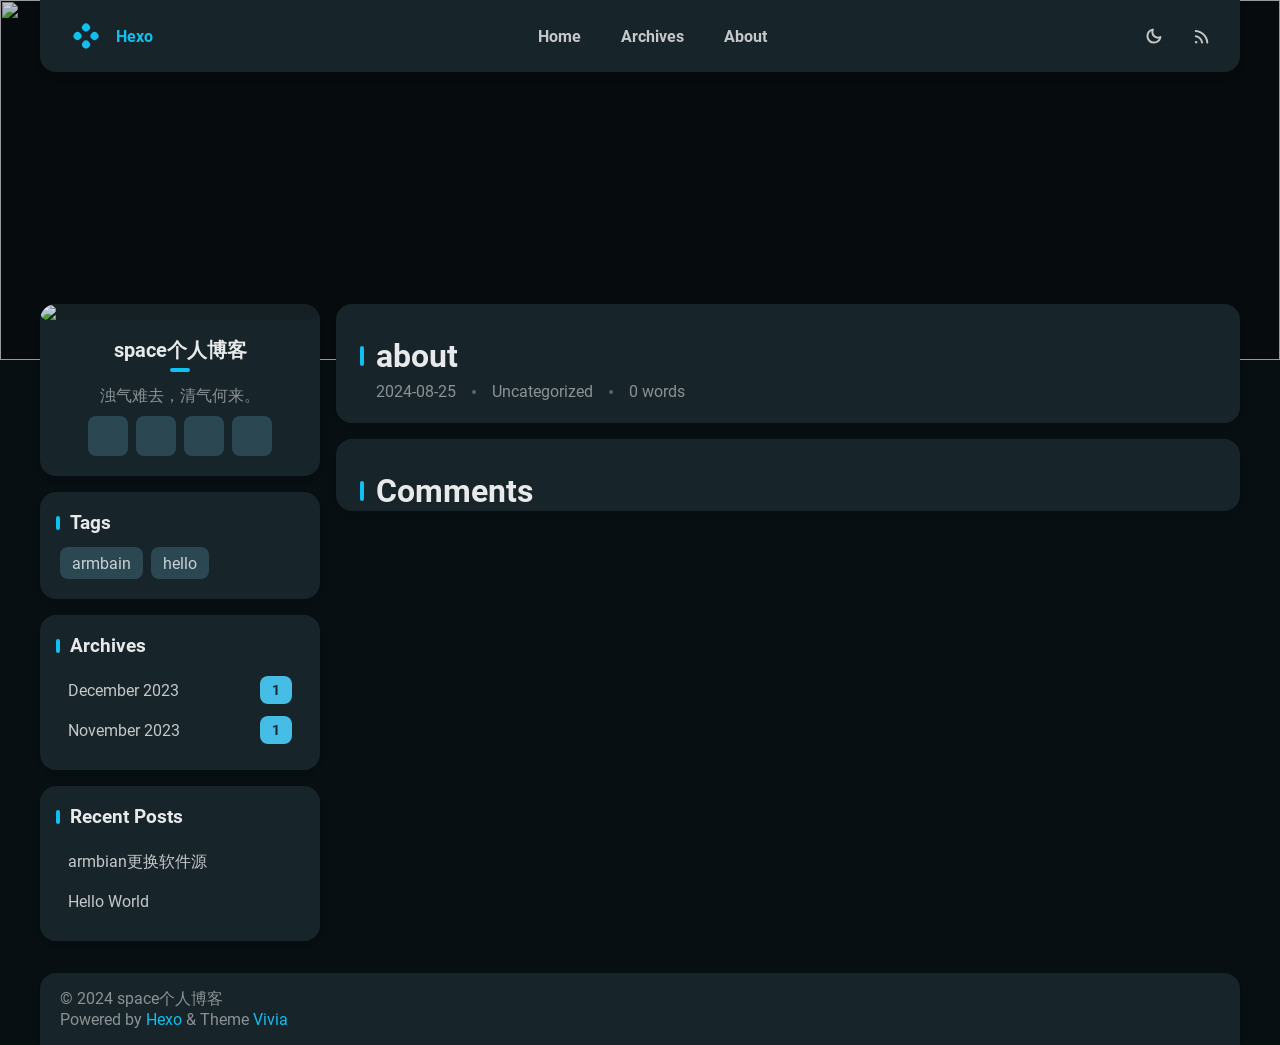
==== commit 616444fa: "Site updated: 2024-09-15 10:45:10" ====
--- a/about/index.html
+++ b/about/index.html
@@ -25,8 +25,8 @@
 <meta property="og:url" content="http://example.com/about/index.html">
 <meta property="og:site_name" content="Hexo">
 <meta property="og:locale" content="en_US">
-<meta property="article:published_time" content="2023-12-16T14:55:59.000Z">
-<meta property="article:modified_time" content="2023-12-16T14:55:59.669Z">
+<meta property="article:published_time" content="2024-08-25T09:26:38.000Z">
+<meta property="article:modified_time" content="2024-08-25T09:26:39.000Z">
 <meta property="article:author" content="John Doe">
 <meta name="twitter:card" content="summary">
   
@@ -45,7 +45,7 @@
   
 <link rel="stylesheet" href="/css/style.css">
 
-<meta name="generator" content="Hexo 7.0.0"></head>
+<meta name="generator" content="Hexo 7.3.0"></head>
 
 <body>
   
@@ -57,7 +57,7 @@
 </div>
  
    
-  <div id="main-grid" class="shadow   ">
+  <div id="main-grid" class="  ">
     <div id="nav" class=""  >
       <navbar id="navbar">
   <nav id="title-nav">
@@ -159,7 +159,7 @@
   <div class="widget-wrap">
     <div class="widget">
       <h3 class="widget-title">Tags</h3>
-      <ul class="widget-tag-list" itemprop="keywords"><li class="widget-tag-list-item"><a class="widget-tag-list-link" href="/tags/armbain/" rel="tag">armbain</a></li></ul>
+      <ul class="widget-tag-list" itemprop="keywords"><li class="widget-tag-list-item"><a class="widget-tag-list-link" href="/tags/armbain/" rel="tag">armbain</a></li><li class="widget-tag-list-item"><a class="widget-tag-list-link" href="/tags/hello/" rel="tag">hello</a></li></ul>
     </div>
   </div>
 
@@ -173,7 +173,12 @@
       
         <a class="archive-link" href="/archives/2023/12 ">
           December 2023 
-          <div class="archive-count">2 </div>
+          <div class="archive-count">1 </div>
+        </a>
+      
+        <a class="archive-link" href="/archives/2023/11 ">
+          November 2023 
+          <div class="archive-count">1 </div>
         </a>
       
     </div>
@@ -187,13 +192,13 @@
       <h3 class="widget-title">Recent Posts</h3>
       <ul>
         
-          <a class="recent-link" href="/2023/12/16/arm%E6%8D%A2%E6%BA%90/" title="armbian更换软件源" >
+          <a class="recent-link" href="/2023/12/01/arm%E6%8D%A2%E6%BA%90/" title="armbian更换软件源" >
             <div class="recent-link-text">
               armbian更换软件源
             </div>
           </a>
         
-          <a class="recent-link" href="/2023/12/16/hello-world/" title="Hello World" >
+          <a class="recent-link" href="/2023/11/14/hello-world/" title="Hello World" >
             <div class="recent-link-text">
               Hello World
             </div>
@@ -232,7 +237,7 @@
 
         <div class='meta-info-bar'>
           <div class="meta-info">
-  <time class="dt-published" datetime="2023-12-16T14:55:59.000Z" itemprop="datePublished">2023-12-16</time>
+  <time class="dt-published" datetime="2024-08-25T09:26:38.000Z" itemprop="datePublished">2024-08-25</time>
 </div>
           <div class="need-seperator meta-info">
             <div class="meta-cate-flex">
@@ -292,7 +297,7 @@
   
   <div id="footer-info" class="inner">
     
-    &copy; 2023 space个人博客<br>
+    &copy; 2024 space个人博客<br>
     Powered by <a href="https://hexo.io/" target="_blank">Hexo</a> & Theme <a target="_blank" rel="noopener" href="https://github.com/saicaca/hexo-theme-vivia">Vivia</a>
   </div>
 </footer>
--- a/css/style.css
+++ b/css/style.css
@@ -413,7 +413,7 @@
 #content-body,
 #footer-wrapper,
 #back-to-top-btn {
-  filter: drop-shadow(0px 4px 4px rgba(0,0,0,0.02));
+  filter: drop-shadow(0px 4px 4px rgba(0,0,0,0.01));
 }
 .img-dim {
   width: 100%;
@@ -696,7 +696,7 @@
 }
 :root[showBanner="true"][hasBanner="true"] #nav {
   height: calc(40vh - 72px);
-  filter: drop-shadow(0px 4px 4px rgba(0,0,0,0.15));
+  filter: drop-shadow(0px 4px 4px rgba(0,0,0,0.04));
 }
 :root[showBanner="true"][hasBanner="true"] #nav.is_home {
   height: calc(60vh - 72px);
@@ -708,7 +708,7 @@
 @media screen and (min-width: 1024px) {
   :root[showBanner="true"][hasBanner="desktop"] #nav {
     height: calc(40vh - 72px);
-    filter: drop-shadow(0px 4px 4px rgba(0,0,0,0.15));
+    filter: drop-shadow(0px 4px 4px rgba(0,0,0,0.04));
   }
   :root[showBanner="true"][hasBanner="desktop"] #nav.is_home {
     height: calc(60vh - 72px);
@@ -1078,6 +1078,11 @@
   display: -ms-flexbox;
   display: box;
   display: flex;
+  -webkit-box-align: center;
+  -moz-box-align: center;
+  -ms-flex-align: center;
+  -webkit-align-items: center;
+  align-items: center;
 }
 .meta-info-bar * {
   white-space: nowrap;
@@ -1090,10 +1095,9 @@
 }
 .meta-info-bar a {
   color: var(--article-meta);
-  outline-width: 4px;
-  outline-style: solid;
-  outline-color: rgba(0,0,0,0);
-  border-radius: 2px;
+  border-radius: 6px;
+  margin: -4px;
+  padding: 4px;
 }
 .meta-info-bar a:hover {
   outline-color: var(--btn-bg);
@@ -1110,10 +1114,10 @@
   gap: 6px;
 }
 .meta-info-bar .meta-cate-flex * {
-  -webkit-transition: color 0.15s ease-out;
-  -moz-transition: color 0.15s ease-out;
-  -ms-transition: color 0.15s ease-out;
-  transition: color 0.15s ease-out;
+  -webkit-transition: background 0.15s ease-out, color 0.15s ease-out;
+  -moz-transition: background 0.15s ease-out, color 0.15s ease-out;
+  -ms-transition: background 0.15s ease-out, color 0.15s ease-out;
+  transition: background 0.15s ease-out, color 0.15s ease-out;
 }
 .meta-info-bar .need-seperator {
   display: -webkit-box;
@@ -2516,8 +2520,6 @@
   height: 60px;
   font-family: FontAwesome;
   color: var(--card-btn-icon);
-  font-size: 36px;
-  font-weight: bold;
   border: none;
   position: fixed;
   bottom: 240px;
@@ -2533,7 +2535,7 @@
   transform: translate(80px);
 }
 .back-to-top-btn i {
-  font-size: 28px;
+  font-size: 24px;
 }
 .back-to-top-btn.hide {
   -webkit-transform: translate(80px) scale(0.9);
@@ -2866,7 +2868,7 @@
   -ms-flex-pack: center;
   -webkit-justify-content: center;
   justify-content: center;
-  gap: 12px;
+  gap: 8px;
   -webkit-box-lines: multiple;
   -moz-box-lines: multiple;
   -webkit-flex-wrap: wrap;
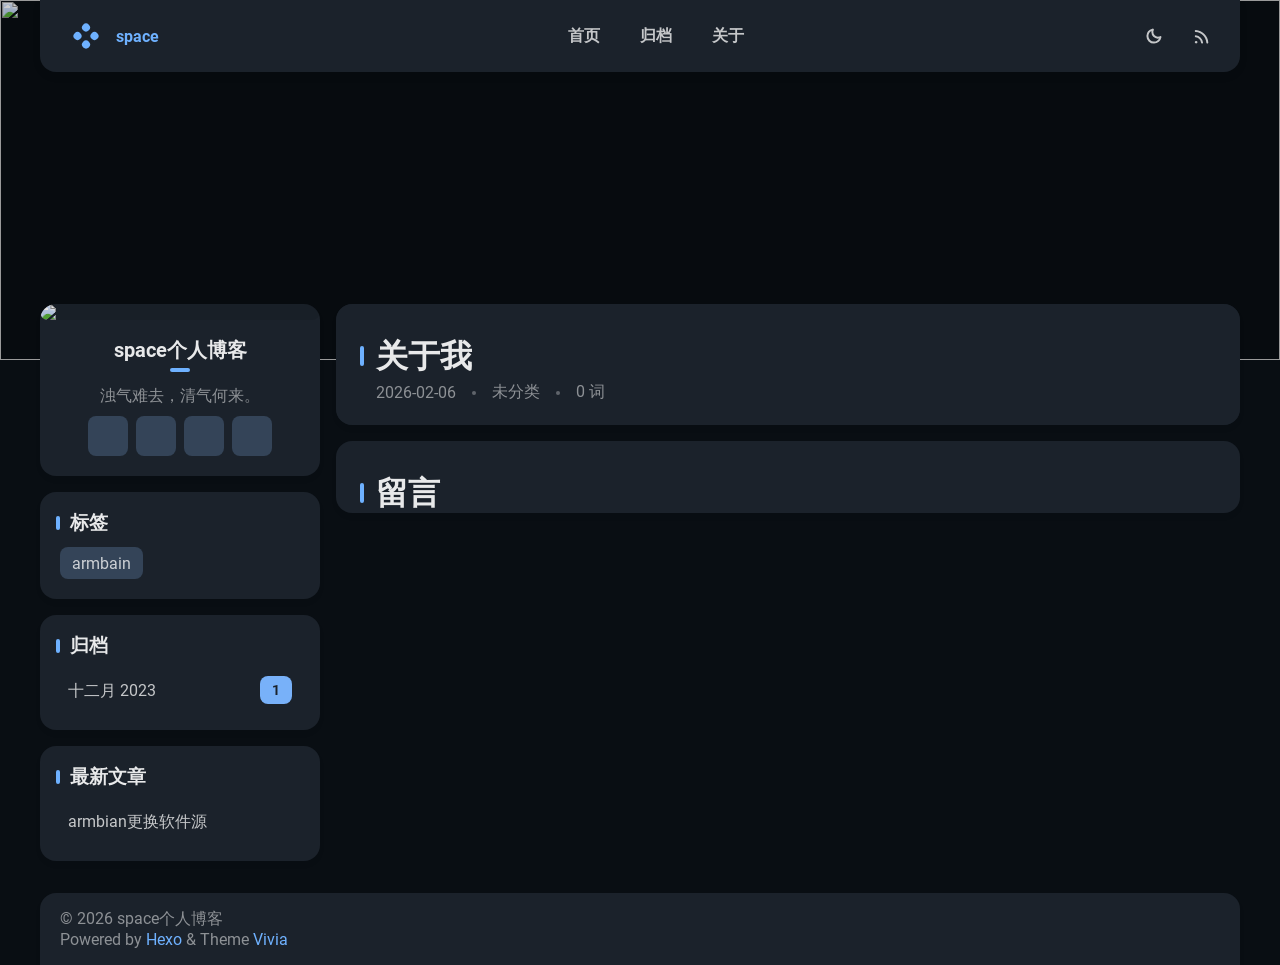
==== commit e3e36121: "Site updated: 2026-02-06 19:08:34" ====
--- a/about/index.html
+++ b/about/index.html
@@ -11,26 +11,54 @@
   <meta charset="utf-8">
   
   
-  
-
-  
-  <title>about | Hexo</title>
+<!-- Global site tag (gtag.js) - Baidu Analytics -->
+<script>
+var _hmt = _hmt || [];
+(function() {
+  var hm = document.createElement("script");
+  hm.src = "https://hm.baidu.com/hm.js?true";
+  var s = document.getElementsByTagName("script")[0];
+  s.parentNode.insertBefore(hm, s);
+})();
+</script>
+<!-- End Baidu Analytics -->
+
+  
+<!-- Gaug.es Analytics -->
+<script>
+  var _gauges = _gauges || [];
+  (function() {
+    var t   = document.createElement('script');
+    t.async = true;
+    t.id    = 'gauges-tracker';
+    t.setAttribute('data-site-id', 'true');
+    t.setAttribute('data-track-path', 'https://track.gaug.es/track.gif');
+    t.src = 'https://d36ee2fcip1434.cloudfront.net/track.js';
+    var s = document.getElementsByTagName('script')[0];
+    s.parentNode.insertBefore(t, s);
+  })();
+</script>
+<!-- End Gaug.es Analytics -->
+
+
+  
+  <title>关于我 | space</title>
   <meta name="viewport" content="width=device-width, initial-scale=1, shrink-to-fit=no">
 
   <link rel="preload" href="/css/fonts/Roboto-Regular.ttf" as="font" type="font/ttf" crossorigin="anonymous">
   <link rel="preload" href="/css/fonts/Roboto-Bold.ttf" as="font" type="font/ttf" crossorigin="anonymous">
 
   <meta property="og:type" content="website">
-<meta property="og:title" content="about">
+<meta property="og:title" content="关于我">
 <meta property="og:url" content="http://example.com/about/index.html">
-<meta property="og:site_name" content="Hexo">
-<meta property="og:locale" content="en_US">
-<meta property="article:published_time" content="2024-08-25T09:26:38.000Z">
-<meta property="article:modified_time" content="2024-08-25T09:26:39.000Z">
-<meta property="article:author" content="John Doe">
+<meta property="og:site_name" content="space">
+<meta property="og:locale" content="zh_CN">
+<meta property="article:published_time" content="2026-02-06T08:18:31.000Z">
+<meta property="article:modified_time" content="2026-02-06T10:43:31.751Z">
+<meta property="article:author" content="space-time">
 <meta name="twitter:card" content="summary">
   
-    <link rel="alternate" href="/atom.xml" title="Hexo" type="application/atom+xml">
+    <link rel="alternate" href="/atom.xml" title="space" type="application/atom+xml">
   
   
     <link rel="icon" media="(prefers-color-scheme: light)" href="/images/favicon-light-32.png" sizes="32x32">
@@ -43,16 +71,17 @@
     <link rel="icon" media="(prefers-color-scheme: dark)" href="/images/favicon-dark-192.png" sizes="192x192">
   
   
+  
 <link rel="stylesheet" href="/css/style.css">
 
-<meta name="generator" content="Hexo 7.3.0"></head>
+<meta name="generator" content="Hexo 8.1.1"></head>
 
 <body>
   
   
     
 <div id="banner" class="">
-  <img src="https://cdn.jsdelivr.net/gh/space-kunlun/imageBed@main/beijing.jpg" itemprop="image">
+  <img src="https://picture.space-time.cc/picgo/beijing.jpg" itemprop="image">
   <div id="banner-dim"></div>
 </div>
  
@@ -68,16 +97,16 @@
         <div class="dot"></div>
         <div class="dot"></div>
       </div>
-      <div>Hexo </div>
+      <div>space </div>
     </a>
   </nav>
   <nav id="main-nav">
     
-      <a class="main-nav-link" href="/">Home</a>
-    
-      <a class="main-nav-link" href="/archives">Archives</a>
-    
-      <a class="main-nav-link" href="/about">About</a>
+      <a class="main-nav-link" href="/">首页</a>
+    
+      <a class="main-nav-link" href="/archives">归档</a>
+    
+      <a class="main-nav-link" href="/about">关于</a>
     
   </nav>
   <nav id="sub-nav">
@@ -86,7 +115,7 @@
       <span class="dark-mode-icon"><svg xmlns="http://www.w3.org/2000/svg" height="20" viewBox="0 -960 960 960" width="20"><path d="M480.239-116.413q-152.63 0-258.228-105.478Q116.413-327.37 116.413-480q0-130.935 77.739-227.435t206.304-125.043q43.022-9.631 63.87 10.869t3.478 62.805q-8.891 22.043-14.315 44.463-5.424 22.42-5.424 46.689 0 91.694 64.326 155.879 64.325 64.186 156.218 64.186 24.369 0 46.978-4.946 22.609-4.945 44.413-14.076 42.826-17.369 62.967 1.142 20.142 18.511 10.511 61.054Q807.174-280 712.63-198.206q-94.543 81.793-232.391 81.793Zm0-95q79.783 0 143.337-40.217 63.554-40.218 95.793-108.283-15.608 4.044-31.097 5.326-15.49 1.283-31.859.805-123.706-4.066-210.777-90.539-87.071-86.473-91.614-212.092-.24-16.369.923-31.978 1.164-15.609 5.446-30.978-67.826 32.478-108.282 96.152Q211.652-559.543 211.652-480q0 111.929 78.329 190.258 78.329 78.329 190.258 78.329ZM466.13-465.891Z"/></svg></span>
     </a>
     
-      <a id="nav-rss-link" class="nav-icon mobile-hide" href="/atom.xml" title="RSS Feed">
+      <a id="nav-rss-link" class="nav-icon mobile-hide" href="/atom.xml" title="RSS 订阅">
         <svg xmlns="http://www.w3.org/2000/svg" height="20" viewBox="0 -960 960 960" width="20"><path d="M198-120q-25.846 0-44.23-18.384-18.384-18.385-18.384-44.23 0-25.846 18.384-44.23 18.384-18.385 44.23-18.385 25.846 0 44.23 18.385 18.384 18.384 18.384 44.23 0 25.845-18.384 44.23Q223.846-120 198-120Zm538.385 0q-18.846 0-32.923-13.769-14.076-13.769-15.922-33.23-8.692-100.616-51.077-188.654-42.385-88.039-109.885-155.539-67.5-67.501-155.539-109.885Q283-663.462 182.385-672.154q-19.461-1.846-33.23-16.23-13.769-14.385-13.769-33.846t14.076-32.922q14.077-13.461 32.923-12.23 120.076 8.692 226.038 58.768 105.961 50.077 185.73 129.846 79.769 79.769 129.846 185.731 50.077 105.961 58.769 226.038 1.231 18.846-12.538 32.922Q756.461-120 736.385-120Zm-252 0q-18.231 0-32.423-13.461t-18.653-33.538Q418.155-264.23 348.886-333.5q-69.27-69.27-166.501-84.423-20.077-4.462-33.538-18.961-13.461-14.5-13.461-33.346 0-19.076 13.884-33.23 13.884-14.153 33.115-10.922 136.769 15.384 234.384 112.999 97.615 97.615 112.999 234.384 3.231 19.23-10.538 33.115Q505.461-120 484.385-120Z"/></svg>
       </a>
     
@@ -98,14 +127,14 @@
 <div id="nav-dropdown" class="hidden">
   <div id="dropdown-link-list">
     
-      <a class="nav-dropdown-link" href="/">Home</a>
-    
-      <a class="nav-dropdown-link" href="/archives">Archives</a>
-    
-      <a class="nav-dropdown-link" href="/about">About</a>
-    
-    
-      <a class="nav-dropdown-link" href="/atom.xml" title="RSS Feed">RSS</a>
+      <a class="nav-dropdown-link" href="/">首页</a>
+    
+      <a class="nav-dropdown-link" href="/archives">归档</a>
+    
+      <a class="nav-dropdown-link" href="/about">关于</a>
+    
+    
+      <a class="nav-dropdown-link" href="/atom.xml" title="RSS 订阅">RSS</a>
      
     </div>
 </div>
@@ -124,7 +153,7 @@
   <div class="info-card">
     <div class="avatar">
       
-        <image src=https://cdn.jsdelivr.net/gh/space-kunlun/imageBed@main/touxiang.png></image>
+        <image src=https://picture.space-time.cc/webicon/Pixelavatars.jpg></image>
       
       <div class="img-dim"></div>
     </div>
@@ -158,8 +187,8 @@
       
   <div class="widget-wrap">
     <div class="widget">
-      <h3 class="widget-title">Tags</h3>
-      <ul class="widget-tag-list" itemprop="keywords"><li class="widget-tag-list-item"><a class="widget-tag-list-link" href="/tags/armbain/" rel="tag">armbain</a></li><li class="widget-tag-list-item"><a class="widget-tag-list-link" href="/tags/hello/" rel="tag">hello</a></li></ul>
+      <h3 class="widget-title">标签</h3>
+      <ul class="widget-tag-list" itemprop="keywords"><li class="widget-tag-list-item"><a class="widget-tag-list-link" href="/tags/armbain/" rel="tag">armbain</a></li></ul>
     </div>
   </div>
 
@@ -168,19 +197,14 @@
       
   <div class="widget-wrap">
     <div class="widget">
-      <h3 class="widget-title">Archives</h3>
+      <h3 class="widget-title">归档</h3>
       
       
         <a class="archive-link" href="/archives/2023/12 ">
-          December 2023 
+          十二月 2023 
           <div class="archive-count">1 </div>
         </a>
       
-        <a class="archive-link" href="/archives/2023/11 ">
-          November 2023 
-          <div class="archive-count">1 </div>
-        </a>
-      
     </div>
   </div>
 
@@ -189,7 +213,7 @@
       
   <div class="widget-wrap">
     <div class="widget">
-      <h3 class="widget-title">Recent Posts</h3>
+      <h3 class="widget-title">最新文章</h3>
       <ul>
         
           <a class="recent-link" href="/2023/12/01/arm%E6%8D%A2%E6%BA%90/" title="armbian更换软件源" >
@@ -198,12 +222,6 @@
             </div>
           </a>
         
-          <a class="recent-link" href="/2023/11/14/hello-world/" title="Hello World" >
-            <div class="recent-link-text">
-              Hello World
-            </div>
-          </a>
-        
       </ul>
     </div>
   </div>
@@ -229,7 +247,7 @@
   
     
       <h1 class="p-name article-title" itemprop="headline name">
-        about
+        关于我
       </h1>
     
   
@@ -237,18 +255,18 @@
 
         <div class='meta-info-bar'>
           <div class="meta-info">
-  <time class="dt-published" datetime="2024-08-25T09:26:38.000Z" itemprop="datePublished">2024-08-25</time>
+  <time class="dt-published" datetime="2026-02-06T08:18:31.000Z" itemprop="datePublished">2026-02-06</time>
 </div>
           <div class="need-seperator meta-info">
             <div class="meta-cate-flex">
   
-    Uncategorized 
+    未分类 
    
 </div>
   
           </div>
           <div class="wordcount need-seperator meta-info">
-            0 words 
+            0 词 
           </div>
         </div>
         
@@ -280,13 +298,14 @@
   <div id="comment-card" class="comment-card">
     <div class="main-title-bar">
       <div class="main-title-dot"></div>
-      <div class="main-title">Comments </div>
+      <div class="main-title">留言 </div>
     </div>
     <div id="vcomments"></div>
   </div>
   <script>
-      new Valine({"enable":true,"appId":"s8BF6X2v95YGKRM6gRplAmCN-gzGzoHsz","appKey":"ijt4h1INHJjt0tMOUurzbw2Y","placeholder":"Just go go","pageSize":10,"highlight":true,"serverURLs":null,"el":"#vcomments"});
+      new Valine({"enable":true,"appId":"s8BF6X2v95YGKRM6gRplAmCN-gzGzoHsz","appKey":"ijt4h1INHJjt0tMOUurzbw2Y","placeholder":"来都来了，说点什么吧！","pageSize":10,"highlight":true,"serverURLs":null,"el":"#vcomments"});
   </script>
+
 
 
 
@@ -297,7 +316,7 @@
   
   <div id="footer-info" class="inner">
     
-    &copy; 2024 space个人博客<br>
+    &copy; 2026 space个人博客<br>
     Powered by <a href="https://hexo.io/" target="_blank">Hexo</a> & Theme <a target="_blank" rel="noopener" href="https://github.com/saicaca/hexo-theme-vivia">Vivia</a>
   </div>
 </footer>
--- a/css/style.css
+++ b/css/style.css
@@ -5,7 +5,7 @@
   --neut-L30: rgba(255,255,255,0.3);
   --neut-L10: rgba(255,255,255,0.1);
   --banner-dim: rgba(0,0,0,0.2);
-  --primary-hue: 225;
+  --primary-hue: 255;
   --main-title: rgba(255,255,255,0.9);
   --btn-content: var(--neut-L75);
   --btn-content-hover: var(--btn-content);
@@ -73,37 +73,37 @@
 }
 @supports not (color: oklch(0 0 0)) {
   :root {
-    --primary: #11bff0;
-    --nav-dropdown-bg: #0c181d;
-    --page-background: #070f12;
-    --card-background: #172429;
-    --btn-bg: #2a4752;
-    --btn-hover: #395b68;
-    --btn-active: #436a79;
-    --card-btn-hover: #1d3139;
-    --card-btn-active: #263f48;
-    --btn-text-hover: #0c181d;
-    --btn-text-active: #071115;
-    --timeline-dim-dot: #436a79;
-    --title-active: #139ec6;
-    --tag-dot: #172429;
-    --highlight-selection: #263f48;
-    --article-code-bg: #2f4c58;
-    --article-block: #0c181d;
-    --link-hover-bg: #005068;
-    --link-active-bg: #004256;
-    --blockquote-bg: #0c181d;
-    --color-picker-range: #2f4c58;
-    --badge-bg: #45bde7;
-    --text-on-light: #172429;
-    --pagenav-curr-text: #172429;
-    --input-field: #0c181d;
-    --primary-btn-text: #172429;
-    --enter-btn-bg: #0c181d;
-    --enter-btn-hover: #1d3139;
-    --enter-btn-active: #263f48;
-    --selection-bg: #005068;
-    --code-block-selection-bg: #005068;
+    --primary: #6eb0ff;
+    --nav-dropdown-bg: #10171f;
+    --page-background: #090e13;
+    --card-background: #1b222b;
+    --btn-bg: #344458;
+    --btn-hover: #44576e;
+    --btn-active: #506580;
+    --card-btn-hover: #242f3d;
+    --card-btn-active: #2e3c4d;
+    --btn-text-hover: #10171f;
+    --btn-text-active: #0a1017;
+    --timeline-dim-dot: #506580;
+    --title-active: #5a91d7;
+    --tag-dot: #1b222b;
+    --highlight-selection: #2e3c4d;
+    --article-code-bg: #39495d;
+    --article-block: #10171f;
+    --link-hover-bg: #284972;
+    --link-active-bg: #203b5e;
+    --blockquote-bg: #10171f;
+    --color-picker-range: #39495d;
+    --badge-bg: #79b1f9;
+    --text-on-light: #1b222b;
+    --pagenav-curr-text: #1b222b;
+    --input-field: #10171f;
+    --primary-btn-text: #1b222b;
+    --enter-btn-bg: #10171f;
+    --enter-btn-hover: #242f3d;
+    --enter-btn-active: #2e3c4d;
+    --selection-bg: #284972;
+    --code-block-selection-bg: #284972;
   }
 }
 :root[theme='light'] {
@@ -158,31 +158,31 @@
 }
 @supports not (color: oklch(0 0 0)) {
   :root[theme='light'] {
-    --primary: #00afdf;
-    --page-background: #e8f0f4;
-    --nav-dropdown-bg: #f5f9fb;
-    --btn-bg: #def3fb;
-    --btn-content: #007fa6;
-    --btn-hover: #bce6f7;
-    --btn-active: #93d9f5;
-    --btn-text-hover: #def3fb;
-    --btn-text-active: #f2fafe;
-    --btn-text-content: #00afdf;
-    --card-btn-hover: #f5f9fb;
-    --card-btn-active: #cae3ed;
-    --title-active: #008eb6;
-    --link-hover-bg: #def3fb;
-    --link-active-bg: #bce6f7;
-    --article-code-bg: #e1f2f9;
-    --blockquote-bg: #f5f9fb;
-    --badge-bg: #e1f2f9;
-    --text-on-light: #007fa6;
-    --color-picker-range: #e1f2f9;
-    --input-field: #f5f9fb;
-    --enter-btn-bg: #f5f9fb;
-    --enter-btn-hover: #e8f4f9;
-    --enter-btn-active: #cae3ed;
-    --selection-bg: #bce6f7;
+    --primary: #5fa1f3;
+    --page-background: #eaeff5;
+    --nav-dropdown-bg: #f6f9fc;
+    --btn-bg: #e4f0ff;
+    --btn-content: #3d73b6;
+    --btn-hover: #c8e0ff;
+    --btn-active: #abd1ff;
+    --btn-text-hover: #e4f0ff;
+    --btn-text-active: #f4f9ff;
+    --btn-text-content: #5fa1f3;
+    --card-btn-hover: #f6f9fc;
+    --card-btn-active: #d1dff2;
+    --title-active: #4c82c6;
+    --link-hover-bg: #e4f0ff;
+    --link-active-bg: #c8e0ff;
+    --article-code-bg: #e6effc;
+    --blockquote-bg: #f6f9fc;
+    --badge-bg: #e6effc;
+    --text-on-light: #3d73b6;
+    --color-picker-range: #e6effc;
+    --input-field: #f6f9fc;
+    --enter-btn-bg: #f6f9fc;
+    --enter-btn-hover: #ebf3fc;
+    --enter-btn-active: #d1dff2;
+    --selection-bg: #c8e0ff;
   }
 }
 body {
@@ -452,6 +452,7 @@
 .article-inner,
 #article-nav .article-nav-btn,
 .comment-card,
+.wl-comment-card,
 #page-nav #num-bar,
 #page-nav .page-nav-btn,
 .archive-main-card,
@@ -540,6 +541,7 @@
 }
 .article-title,
 .comment-card .main-title,
+.wl-comment-card .main-title,
 .archive-main-card .archive-title {
   text-decoration: none;
   font-size: 32px;
@@ -555,6 +557,7 @@
 @media screen and (max-width: 767px) {
   .article-title,
   .comment-card .main-title,
+  .wl-comment-card .main-title,
   .archive-main-card .archive-title {
     font-size: 28px;
   }
@@ -678,6 +681,7 @@
 }
 :root #nav {
   height: 72px;
+  z-index: 10;
 }
 @media screen and (max-width: 767px) {
   :root #nav {
@@ -1880,6 +1884,28 @@
   position: relative;
   left: -70px;
 }
+.wl-comment-card {
+  padding: 32px 40px 0 40px;
+}
+.wl-comment-card * {
+  -webkit-transition: none;
+  -moz-transition: none;
+  -ms-transition: none;
+  transition: none;
+}
+.wl-comment-card .title-bar {
+  margin-bottom: 24px;
+}
+.wl-count {
+  color: var(--article-text);
+}
+.wl-panel {
+  background: var(--input-field);
+}
+:root {
+  --waline-theme-color: var(--primary-btn-bg);
+  --waline-active-color: var(--primary-btn-bg);
+}
 .archives-wrap {
   margin: 16px 0;
 }
